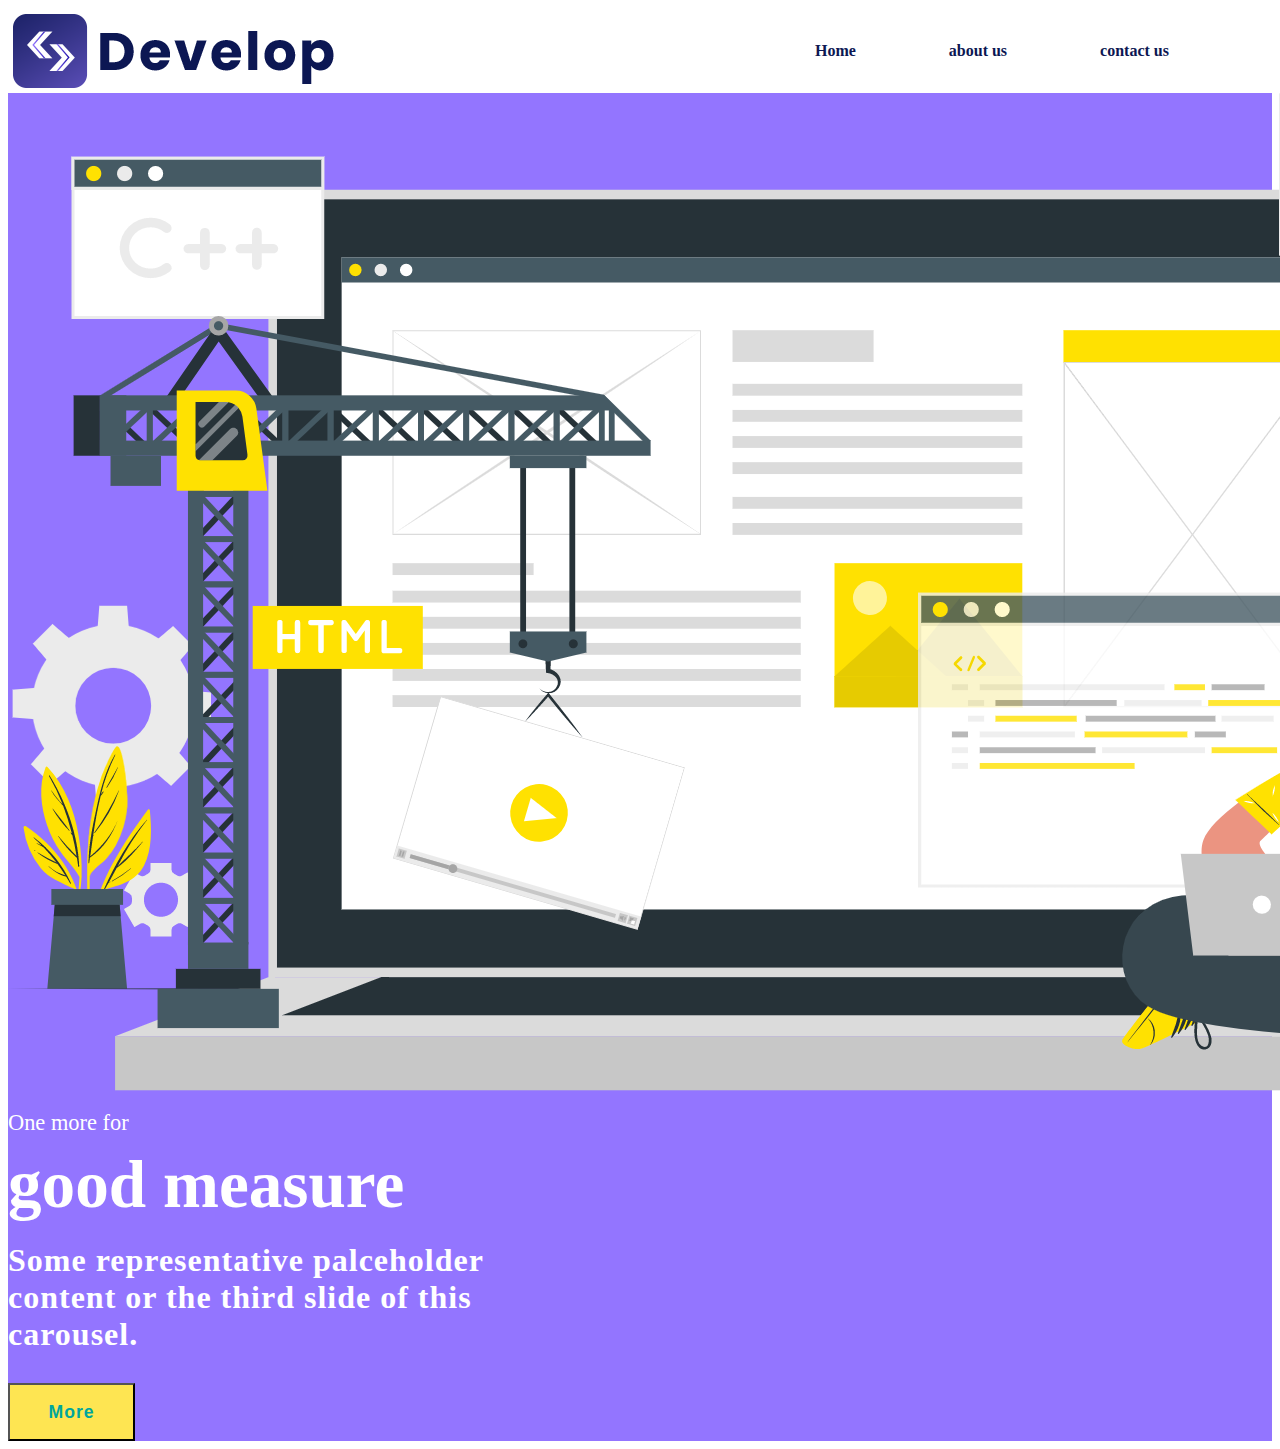
==== index-2.html @ 49b73f9f "first commit" ====
<!DOCTYPE html>
<html>
<head>
<title>Develop</title>
<meta charset="utf-8" />
<meta name="viewport" content="width=device-width, initial-scale=1, user-scalable=no" />
<link rel="stylesheet" href="style3.css" />
</head>
<nav>
    <img src="colored logo.png" alt="">
    <ul class="nav-linkss">
      <li><a href="" class="linke1">Home</a></li>
      <li><a href="" class="linke2">about us</a></li>
      <li><a href="" class="linke3">contact us</a></li>
    </ul>
  </nav>
<section class="main-1">
<div>
<img src="ph1.png" alt="" id="min-7">
<h2>One more for<br><span>good measure</span></h2>
<h3>Some representative palceholder<br>
    content or the third slide of this<br> carousel.
</h3>
<button id=min-btn>More</button>
</div>
</section>



</html>
---- style3.css ----
body{
    font-family: quicksand;
}

nav{
    display: flex;
justify-content: space-between;
align-items: center;
background-color:white;
width: 100%;
}

.nav-linkss{
    display: flex;
    list-style: none;
    gap:20px;
    padding-right: 30px;
    width: 500px;
    justify-content:space-evenly;
    }
    .nav-linkss li a{
        text-decoration: none;
        color:#0c1753;
        font-weight: bold;
    }
    section{
        padding: 100p 200px;
    }
    .main-1{
        width: 100%;
        min-height: 100vh;
        display: flex;
        align-items: center;
        background:#9375ff no-repeat;
        background-size: cover;
        background-position: center;
        background-attachment: fixed;
    }
    .main-1 h2{
        color: white;
        font-size: 1.4em;
        font-weight: 500;
    }
    .main-1 h2 span{
      display: inline-block;
      margin-top: 10px;
      color: white;
      font-size: 3em;
      font-weight: 600;  
    }
    .main-1 h3{
        color: white;
        font-size: 2em;
        font-weight: 700;
        letter-spacing: 1px;
        margin-top: 10px;
        margin-bottom: 30px;
    }
    #min-btn{
        color:#00a69c ;
        background-color:#fee552 ;
        text-decoration: none;
        font-size: 1.1em;
        font-weight: 600;
        display: inline-block;
        padding: 0.9375em 2.1875em;
        letter-spacing: 1px;

    }
   #min-7{
    display: flex;
    justify-content: space-between;
    align-items: center;
    }
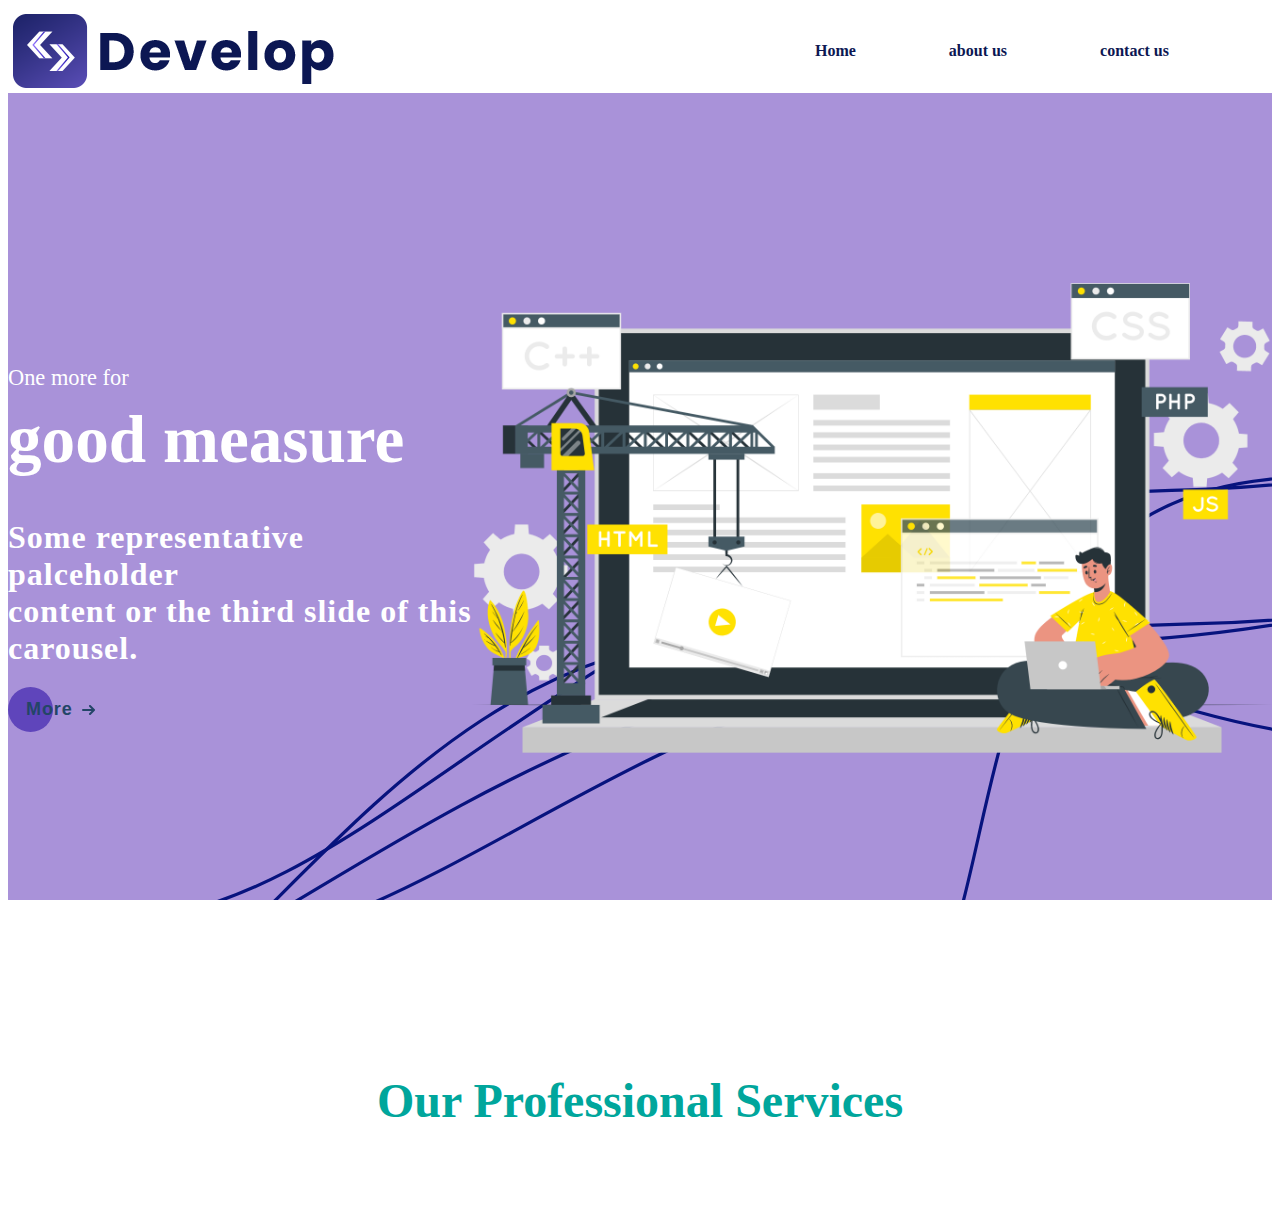
==== commit e4afe4be: "dev" ====
--- a/index-2.html
+++ b/index-2.html
@@ -16,16 +16,24 @@
   </nav>
 <section class="main-1">
 <div>
-<img src="ph1.png" alt="" id="min-7">
-<h2>One more for<br><span>good measure</span></h2>
+  <h2>One more for<br><span>good measure</span></h2>
 <h3>Some representative palceholder<br>
     content or the third slide of this<br> carousel.
 </h3>
-<button id=min-btn>More</button>
+  <button class="cta">
+    <span>More</span>
+    <svg width="15px" height="10px" viewBox="0 0 13 10">
+      <path d="M1,5 L11,5"></path>
+      <polyline points="8 1 12 5 8 9"></polyline>
+    </svg>
+  </button>
+  </div>
+  <div>
+<img src="ph1.png" alt="" id="min-7">
 </div>
+
 </section>
-
-
+<h5>Our Professional Services</h5>
 
 </html>
 
--- a/style3.css
+++ b/style3.css
@@ -31,7 +31,7 @@
         min-height: 100vh;
         display: flex;
         align-items: center;
-        background:#9375ff no-repeat;
+        background: url("data:image/svg+xml,%3csvg xmlns='http://www.w3.org/2000/svg' version='1.1' xmlns:xlink='http://www.w3.org/1999/xlink' xmlns:svgjs='http://svgjs.com/svgjs' width='1440' height='560' preserveAspectRatio='none' viewBox='0 0 1440 560'%3e%3cg mask='url(%26quot%3b%23SvgjsMask1004%26quot%3b)' fill='none'%3e%3crect width='1440' height='560' x='0' y='0' fill='rgba(169%2c 146%2c 217%2c 1)'%3e%3c/rect%3e%3cpath d='M294.33 644.06C475.94 640.46 619.37 405.63 978.79 400.28 1338.21 394.93 1485.27 206.2 1663.25 204.28' stroke='rgba(7%2c 19%2c 126%2c 1)' stroke-width='2'%3e%3c/path%3e%3cpath d='M393.71 573.3C571.04 568.2 701.9 312.08 1050.68 305.09 1399.47 298.1 1535.87 105.74 1707.66 103.49' stroke='rgba(7%2c 19%2c 126%2c 1)' stroke-width='2'%3e%3c/path%3e%3cpath d='M444.25 589.11C606.86 586.61 738.1 392.97 1062.94 388.15 1387.79 383.33 1519.41 194.47 1681.64 192.15' stroke='rgba(7%2c 19%2c 126%2c 1)' stroke-width='2'%3e%3c/path%3e%3cpath d='M337.6 664.84C469.41 654.9 559.41 395.84 792.1 394.66 1024.8 393.48 1019.36 464.66 1246.61 464.66 1473.86 464.66 1586.14 394.86 1701.11 394.66' stroke='rgba(7%2c 19%2c 126%2c 1)' stroke-width='2'%3e%3c/path%3e%3cpath d='M866.92 650.72C965.05 607.49 891.61 320.38 1111.3 298.23 1330.99 276.08 1472.96 159.6 1600.06 158.23' stroke='rgba(7%2c 19%2c 126%2c 1)' stroke-width='2'%3e%3c/path%3e%3c/g%3e%3cdefs%3e%3cmask id='SvgjsMask1004'%3e%3crect width='1440' height='560' fill='white'%3e%3c/rect%3e%3c/mask%3e%3c/defs%3e%3c/svg%3e")no-repeat;
         background-size: cover;
         background-position: center;
         background-attachment: fixed;
@@ -40,13 +40,15 @@
         color: white;
         font-size: 1.4em;
         font-weight: 500;
+        margin:10px auto 20px;
     }
     .main-1 h2 span{
       display: inline-block;
-      margin-top: 10px;
+     
       color: white;
       font-size: 3em;
-      font-weight: 600;  
+      font-weight: 600; 
+      margin:10px auto 20px; 
     }
     .main-1 h3{
         color: white;
@@ -55,20 +57,76 @@
         letter-spacing: 1px;
         margin-top: 10px;
         margin-bottom: 30px;
+        margin:10px auto 20px;
     }
-    #min-btn{
-        color:#00a69c ;
-        background-color:#fee552 ;
-        text-decoration: none;
-        font-size: 1.1em;
-        font-weight: 600;
-        display: inline-block;
-        padding: 0.9375em 2.1875em;
-        letter-spacing: 1px;
+   #min-7{
+    display: block;
+    justify-content: center;
+    align-items: right;
+    width: 800px;
+    margin:40px auto 90px;
 
     }
-   #min-7{
-    display: flex;
-    justify-content: space-between;
-    align-items: center;
-    }+    h5{
+        color:#00a69c ;  
+        text-align: center;
+        font-weight: bold;
+        font-size: 3em;
+    }
+    /* From cssbuttons.io by @alexmaracinaru */
+.cta {
+    position: relative;
+    margin: auto;
+    padding: 12px 18px;
+    transition: all 0.2s ease;
+    border: none;
+    background: none;
+   }
+   
+   .cta:before {
+    content: "";
+    position: absolute;
+    top: 0;
+    left: 0;
+    display: block;
+    border-radius: 50px;
+    background: #5f45bb;
+    width: 45px;
+    height: 45px;
+    transition: all 0.3s ease;
+   }
+   
+   .cta span {
+    position: relative;
+    font-family: "Ubuntu", sans-serif;
+    font-size: 18px;
+    font-weight: 700;
+    letter-spacing: 0.05em;
+    color: #234567;
+   }
+   
+   .cta svg {
+    position: relative;
+    top: 0;
+    margin-left: 10px;
+    fill: none;
+    stroke-linecap: round;
+    stroke-linejoin: round;
+    stroke: #234567;
+    stroke-width: 2;
+    transform: translateX(-5px);
+    transition: all 0.3s ease;
+   }
+   
+   .cta:hover:before {
+    width: 100%;
+    background: #5d42a7;
+   }
+   
+   .cta:hover svg {
+    transform: translateX(0);
+   }
+   
+   .cta:active {
+    transform: scale(0.95);
+   }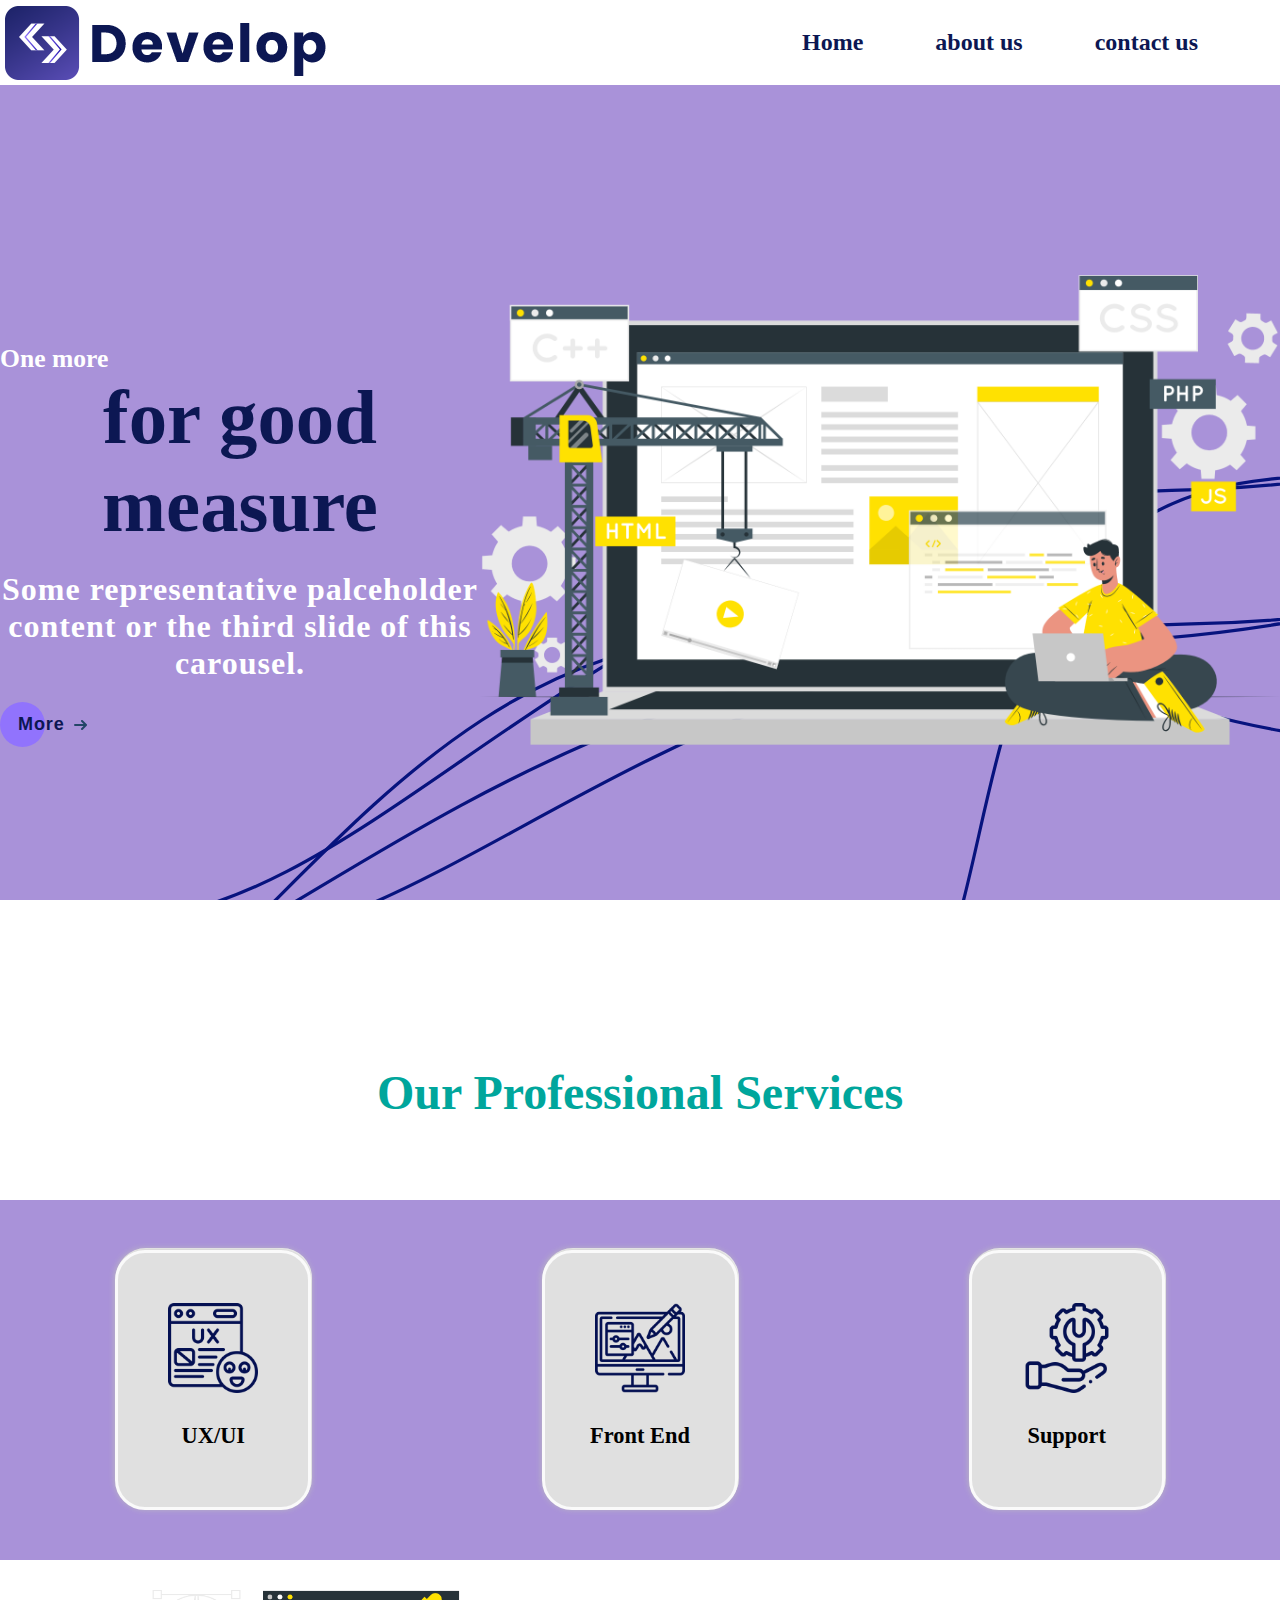
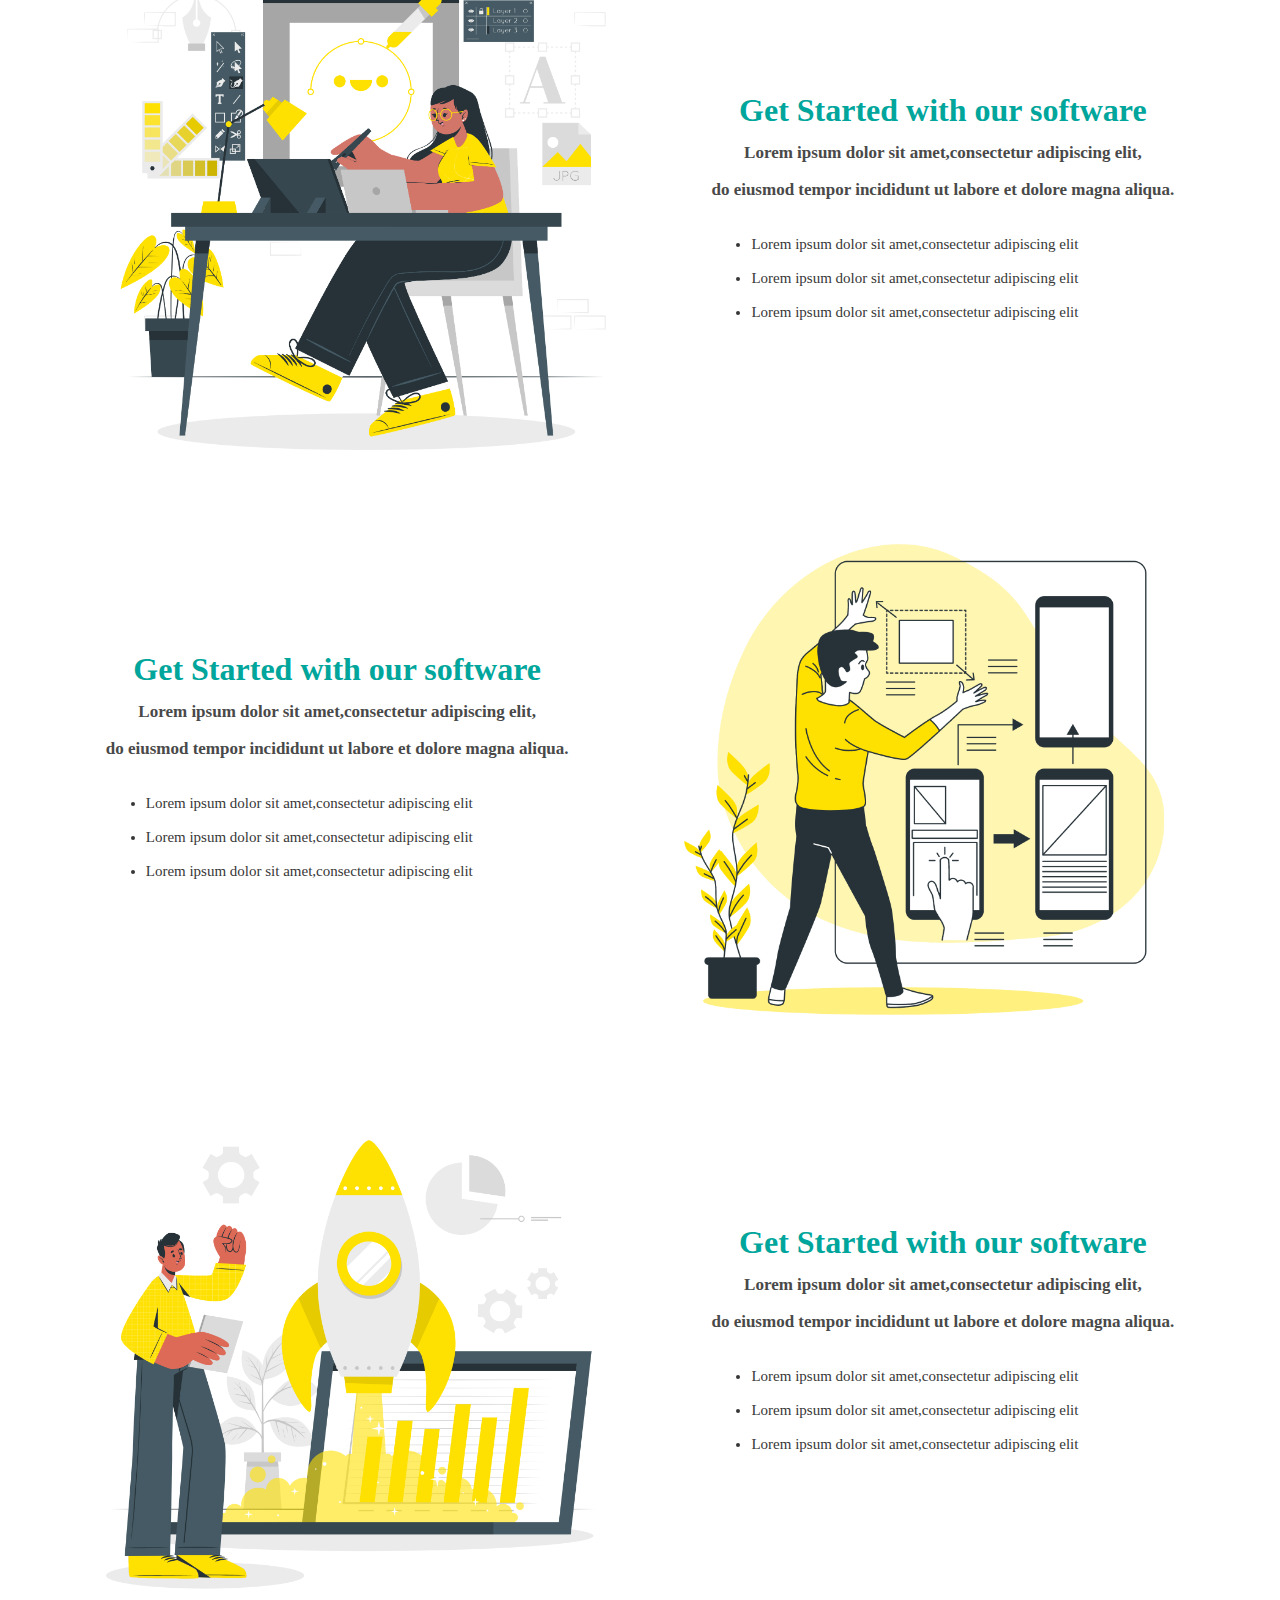
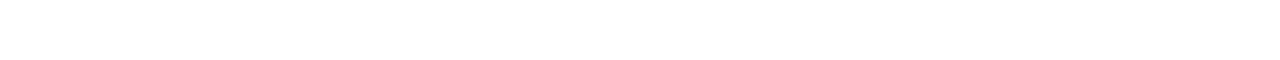
==== commit c6cc2d36: "div2" ====
--- a/index-2.html
+++ b/index-2.html
@@ -1,39 +1,106 @@
 <!DOCTYPE html>
 <html>
+
 <head>
-<title>Develop</title>
-<meta charset="utf-8" />
-<meta name="viewport" content="width=device-width, initial-scale=1, user-scalable=no" />
-<link rel="stylesheet" href="style3.css" />
+  <title>Develop</title>
+  <meta charset="utf-8" />
+  <meta name="viewport" content="width=device-width, initial-scale=1, user-scalable=no" />
+  <link rel="stylesheet" href="style3.css" />
 </head>
 <nav>
-    <img src="colored logo.png" alt="">
-    <ul class="nav-linkss">
-      <li><a href="" class="linke1">Home</a></li>
-      <li><a href="" class="linke2">about us</a></li>
-      <li><a href="" class="linke3">contact us</a></li>
-    </ul>
-  </nav>
-<section class="main-1">
-<div>
-  <h2>One more for<br><span>good measure</span></h2>
-<h3>Some representative palceholder<br>
-    content or the third slide of this<br> carousel.
-</h3>
-  <button class="cta">
-    <span>More</span>
-    <svg width="15px" height="10px" viewBox="0 0 13 10">
-      <path d="M1,5 L11,5"></path>
-      <polyline points="8 1 12 5 8 9"></polyline>
-    </svg>
-  </button>
+  <img src="colored logo.png" alt="">
+  <ul class="nav-linkss">
+    <li><a href="" class="linke1">Home</a></li>
+    <li><a href="" class="linke2">about us</a></li>
+    <li><a href="" class="linke3">contact us</a></li>
+  </ul>
+</nav>
+<header class="main-1">
+  <div class="text-header">
+    <h2>One more<br><span>for good measure</span></h2>
+    <h3>Some representative palceholder<br>
+      content or the third slide of this<br> carousel.
+    </h3>
+    <button class="cta">
+      <span>More</span>
+      <svg width="15px" height="10px" viewBox="0 0 13 10">
+        <path d="M1,5 L11,5"></path>
+        <polyline points="8 1 12 5 8 9"></polyline>
+      </svg>
+    </button>
   </div>
   <div>
-<img src="ph1.png" alt="" id="min-7">
-</div>
+    <img src="ph1.png" alt="" id="min-7">
+  </div>
+</header>
+<h5>Our Professional Services</h5>
+<section class="card-continr">
+  <div class="card">
+    <div class="card-back">
+      <img src="UX1.png" alt="" class="card-image">
+      <h4>UX/UI</h4>
+    </div>
+  </div>
+  <div class="card">
+    <div class="card-back">
+      <img src="design.png" alt="" class="card-image">
+      <h4>Front End</h4>
+    </div>
+  </div>
+  <div class="card">
+    <div class="card-back">
+      <img src="support.png" alt="" class="card-image">
+      <h4>Support</h4>
+    </div>
+  </div>
+</section>
+<main class="main-r1">
+  <div class="row">
+    <div class="col"> <img src="i4.png" alt=""></div>
+    <div class="col">
+      <h4>Get Started with our software<br><span>Lorem ipsum dolor sit amet,consectetur adipiscing elit,<br>
+        do eiusmod tempor incididunt ut labore et dolore magna aliqua.</span></h4><br>
+      <ul>
+        <li>Lorem ipsum dolor sit amet,consectetur adipiscing elit</li><br>
+        <li>Lorem ipsum dolor sit amet,consectetur adipiscing elit</li><br>
+        <li>Lorem ipsum dolor sit amet,consectetur adipiscing elit</li><br>
+      </ul>
+    </div>
+  </div>
+  <div class="row"></div>
+  <div class="row"></div>
+</main>
+<main class="main-r2">
+  <div class="row">
+    <div class="col">
+      <h4>Get Started with our software<br><span>Lorem ipsum dolor sit amet,consectetur adipiscing elit,<br>
+        do eiusmod tempor incididunt ut labore et dolore magna aliqua.</span></h4><br>
+      <ul>
+        <li>Lorem ipsum dolor sit amet,consectetur adipiscing elit</li><br>
+        <li>Lorem ipsum dolor sit amet,consectetur adipiscing elit</li><br>
+        <li>Lorem ipsum dolor sit amet,consectetur adipiscing elit</li><br>
+      </ul>
+    </div>
+    <div class="col"><img src="2i.png" alt=""></div>
+  </div>
+  <div class="row"></div>
+  <div class="row"></div>
+</main>
+<main class="main-r3">
+  <div class="row">
+    <div class="col"><img src="3i.png" alt=""></div>
+    <div class="col">
+      <h4>Get Started with our software<br><span>Lorem ipsum dolor sit amet,consectetur adipiscing elit,<br>
+        do eiusmod tempor incididunt ut labore et dolore magna aliqua.</span></h4><br>
+      <ul>
+        <li>Lorem ipsum dolor sit amet,consectetur adipiscing elit</li><br>
+        <li>Lorem ipsum dolor sit amet,consectetur adipiscing elit</li><br>
+        <li>Lorem ipsum dolor sit amet,consectetur adipiscing elit</li><br>
+      </ul>
+    </div>
+  </div>
+  <div class="row"></div>
+  <div class="row"></div>
+</main>
 
-</section>
-<h5>Our Professional Services</h5>
-
-</html>
-
+</html>--- a/style3.css
+++ b/style3.css
@@ -1,5 +1,6 @@
 body{
     font-family: quicksand;
+    margin: 0px;
 }
 
 nav{
@@ -22,33 +23,42 @@
         text-decoration: none;
         color:#0c1753;
         font-weight: bold;
+        font-size: 1.5em;
     }
     section{
         padding: 100p 200px;
     }
-    .main-1{
+    header{
         width: 100%;
         min-height: 100vh;
         display: flex;
         align-items: center;
+        justify-content: space-between;
         background: url("data:image/svg+xml,%3csvg xmlns='http://www.w3.org/2000/svg' version='1.1' xmlns:xlink='http://www.w3.org/1999/xlink' xmlns:svgjs='http://svgjs.com/svgjs' width='1440' height='560' preserveAspectRatio='none' viewBox='0 0 1440 560'%3e%3cg mask='url(%26quot%3b%23SvgjsMask1004%26quot%3b)' fill='none'%3e%3crect width='1440' height='560' x='0' y='0' fill='rgba(169%2c 146%2c 217%2c 1)'%3e%3c/rect%3e%3cpath d='M294.33 644.06C475.94 640.46 619.37 405.63 978.79 400.28 1338.21 394.93 1485.27 206.2 1663.25 204.28' stroke='rgba(7%2c 19%2c 126%2c 1)' stroke-width='2'%3e%3c/path%3e%3cpath d='M393.71 573.3C571.04 568.2 701.9 312.08 1050.68 305.09 1399.47 298.1 1535.87 105.74 1707.66 103.49' stroke='rgba(7%2c 19%2c 126%2c 1)' stroke-width='2'%3e%3c/path%3e%3cpath d='M444.25 589.11C606.86 586.61 738.1 392.97 1062.94 388.15 1387.79 383.33 1519.41 194.47 1681.64 192.15' stroke='rgba(7%2c 19%2c 126%2c 1)' stroke-width='2'%3e%3c/path%3e%3cpath d='M337.6 664.84C469.41 654.9 559.41 395.84 792.1 394.66 1024.8 393.48 1019.36 464.66 1246.61 464.66 1473.86 464.66 1586.14 394.86 1701.11 394.66' stroke='rgba(7%2c 19%2c 126%2c 1)' stroke-width='2'%3e%3c/path%3e%3cpath d='M866.92 650.72C965.05 607.49 891.61 320.38 1111.3 298.23 1330.99 276.08 1472.96 159.6 1600.06 158.23' stroke='rgba(7%2c 19%2c 126%2c 1)' stroke-width='2'%3e%3c/path%3e%3c/g%3e%3cdefs%3e%3cmask id='SvgjsMask1004'%3e%3crect width='1440' height='560' fill='white'%3e%3c/rect%3e%3c/mask%3e%3c/defs%3e%3c/svg%3e")no-repeat;
         background-size: cover;
         background-position: center;
         background-attachment: fixed;
     }
+    .text-header{
+        justify-content: center;
+        margin: auto;
+        
+    }
+
     .main-1 h2{
         color: white;
-        font-size: 1.4em;
-        font-weight: 500;
-        margin:10px auto 20px;
+        font-size: 1.6em;
+        font-weight: 600;
+     
+       
     }
     .main-1 h2 span{
       display: inline-block;
-     
-      color: white;
+      color: #0c1753;
       font-size: 3em;
-      font-weight: 600; 
-      margin:10px auto 20px; 
+      font-weight: 700; 
+       
+      text-align: center;
     }
     .main-1 h3{
         color: white;
@@ -58,6 +68,7 @@
         margin-top: 10px;
         margin-bottom: 30px;
         margin:10px auto 20px;
+        text-align: center;
     }
    #min-7{
     display: block;
@@ -73,7 +84,8 @@
         font-weight: bold;
         font-size: 3em;
     }
-    /* From cssbuttons.io by @alexmaracinaru */
+   
+
 .cta {
     position: relative;
     margin: auto;
@@ -90,7 +102,7 @@
     left: 0;
     display: block;
     border-radius: 50px;
-    background: #5f45bb;
+    background: #9173fd;
     width: 45px;
     height: 45px;
     transition: all 0.3s ease;
@@ -102,7 +114,7 @@
     font-size: 18px;
     font-weight: 700;
     letter-spacing: 0.05em;
-    color: #234567;
+    color: #0c1753;
    }
    
    .cta svg {
@@ -120,7 +132,7 @@
    
    .cta:hover:before {
     width: 100%;
-    background: #5d42a7;
+    background: #b1dae7;
    }
    
    .cta:hover svg {
@@ -129,4 +141,81 @@
    
    .cta:active {
     transform: scale(0.95);
-   }+   }
+.card {
+    width: 190px;
+    height: 254px;
+    background: rgb(255, 255, 255);
+    border-radius: 0.4em;
+    box-shadow: 0px -1px 6px #bebebe, 1px -2px 0px #ffffff;
+    transition: border 0.5s cubic-bezier(0.175, 0.885, 0.32, 1.275);
+    border: rgb(250, 250, 250) 0.2em solid;
+   }
+   
+   .card:hover {
+    border: #006fff 0.2em solid;
+   }
+.card {
+    width: 190px;
+    height: 254px;
+    border-radius: 30px;
+    background: #e0e0e0;
+    box-shadow: 0px -1px 6px #bebebe, 1px -2px 0px #ffffff,;
+    margin: auto;      
+   }
+   .card-continr{
+    display: flex;
+    width: 100%;
+    min-height: 40vh;
+    align-items: center;
+   background: rgba(169, 146, 217, 1) no-repeat;
+    background-size: cover;
+    background-position: center;
+    background-attachment: fixed;
+}
+.card-image{
+    justify-content: center;
+    align-items: right;
+    width: 90px;
+ 
+}
+.card-back{
+    display: flex;
+    margin-top: 50px;
+    font-size: 1.4em;
+    align-items: center;
+    justify-content: center;
+    flex-direction: column;
+}
+.row{
+    display: flex;
+    justify-content: space-evenly;
+    align-items: center;
+    margin-top: 30px;
+}
+.row img{
+width: 500px;
+}
+.col h4{
+    color:#00a69c ;  
+    text-align: center;
+    font-weight: bold;
+    font-size: 2em;
+    margin: auto;  
+    justify-content: space-evenly;
+
+}
+
+.col h4 span{
+    color: rgb(73, 73, 73) ;  
+    margin: auto ;
+    font-size:17px;
+    text-align: center;  
+    justify-content: space-evenly;
+}
+.col ul{
+    color: rgb(56, 55, 55);
+    font-size:15px;
+ 
+}
+
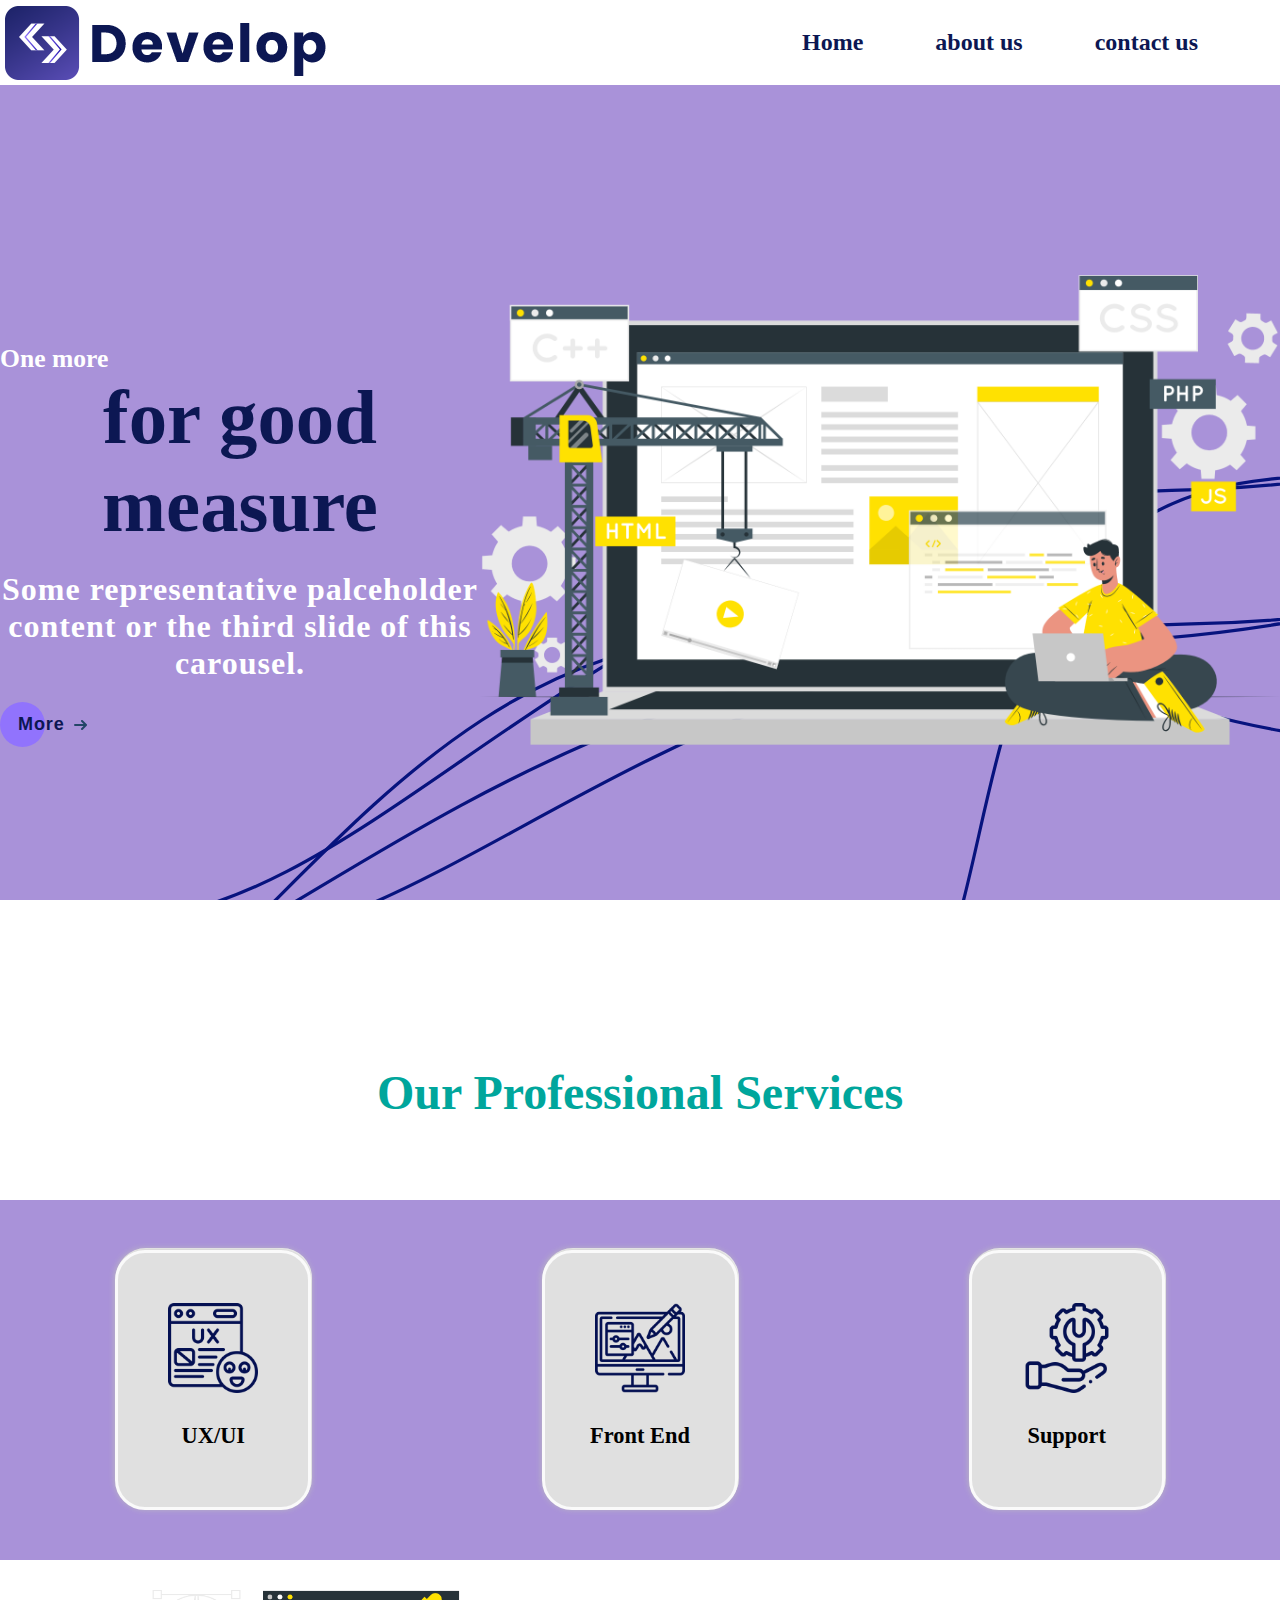
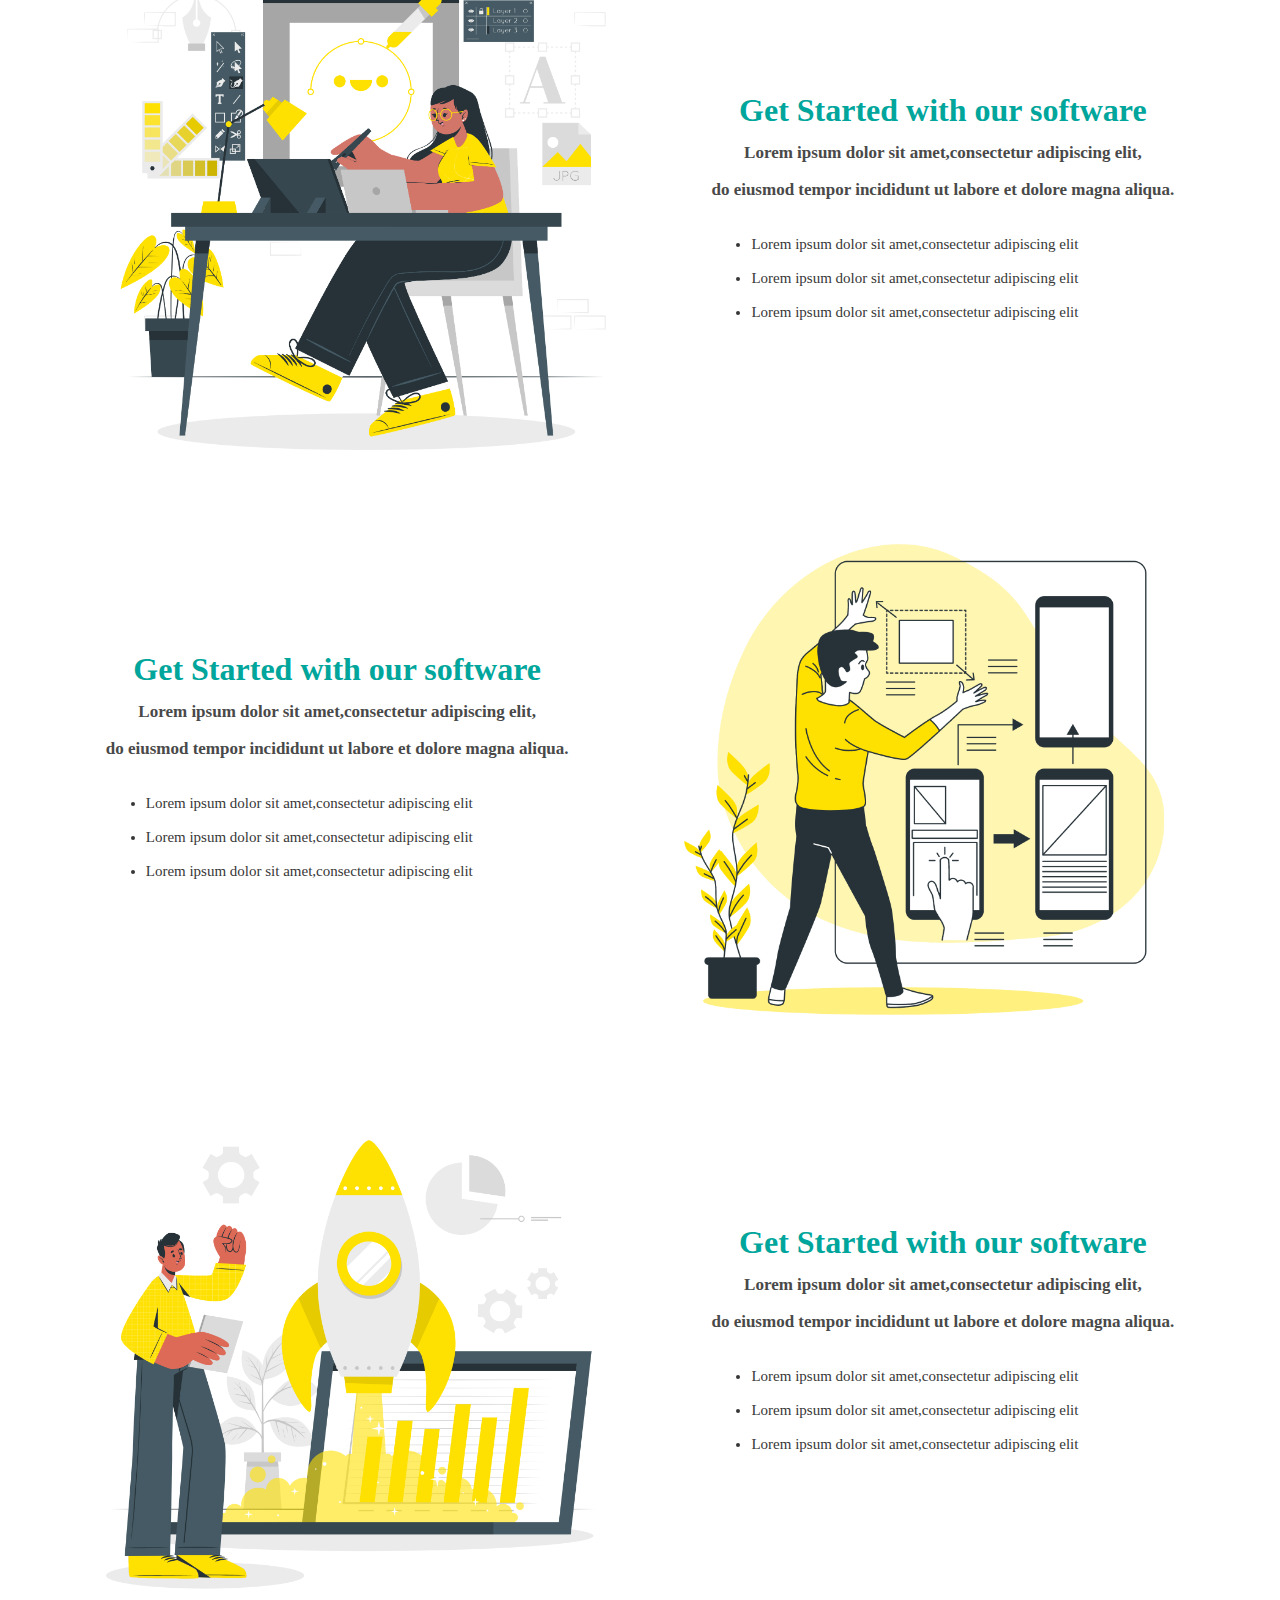
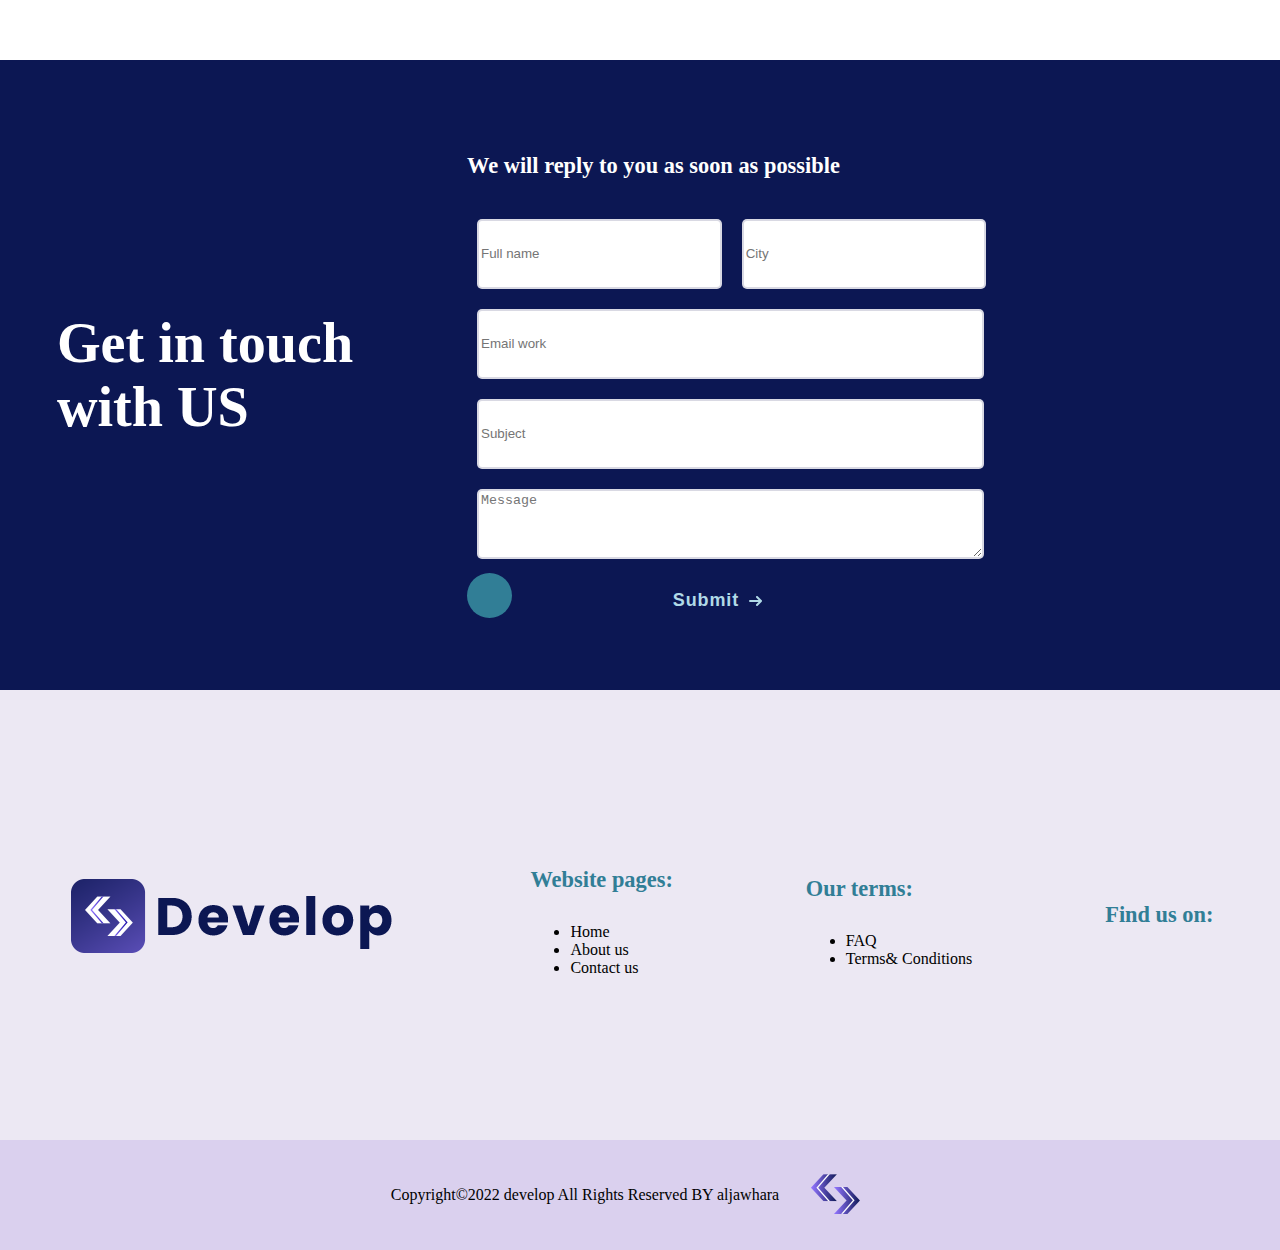
==== commit 56bd9def: "div5" ====
--- a/index-2.html
+++ b/index-2.html
@@ -7,6 +7,7 @@
   <meta name="viewport" content="width=device-width, initial-scale=1, user-scalable=no" />
   <link rel="stylesheet" href="style3.css" />
 </head>
+<body></body>
 <nav>
   <img src="colored logo.png" alt="">
   <ul class="nav-linkss">
@@ -59,7 +60,7 @@
     <div class="col"> <img src="i4.png" alt=""></div>
     <div class="col">
       <h4>Get Started with our software<br><span>Lorem ipsum dolor sit amet,consectetur adipiscing elit,<br>
-        do eiusmod tempor incididunt ut labore et dolore magna aliqua.</span></h4><br>
+          do eiusmod tempor incididunt ut labore et dolore magna aliqua.</span></h4><br>
       <ul>
         <li>Lorem ipsum dolor sit amet,consectetur adipiscing elit</li><br>
         <li>Lorem ipsum dolor sit amet,consectetur adipiscing elit</li><br>
@@ -74,7 +75,7 @@
   <div class="row">
     <div class="col">
       <h4>Get Started with our software<br><span>Lorem ipsum dolor sit amet,consectetur adipiscing elit,<br>
-        do eiusmod tempor incididunt ut labore et dolore magna aliqua.</span></h4><br>
+          do eiusmod tempor incididunt ut labore et dolore magna aliqua.</span></h4><br>
       <ul>
         <li>Lorem ipsum dolor sit amet,consectetur adipiscing elit</li><br>
         <li>Lorem ipsum dolor sit amet,consectetur adipiscing elit</li><br>
@@ -91,7 +92,7 @@
     <div class="col"><img src="3i.png" alt=""></div>
     <div class="col">
       <h4>Get Started with our software<br><span>Lorem ipsum dolor sit amet,consectetur adipiscing elit,<br>
-        do eiusmod tempor incididunt ut labore et dolore magna aliqua.</span></h4><br>
+          do eiusmod tempor incididunt ut labore et dolore magna aliqua.</span></h4><br>
       <ul>
         <li>Lorem ipsum dolor sit amet,consectetur adipiscing elit</li><br>
         <li>Lorem ipsum dolor sit amet,consectetur adipiscing elit</li><br>
@@ -102,5 +103,59 @@
   <div class="row"></div>
   <div class="row"></div>
 </main>
-
+<section class="form-continr">
+  <div class="text-form1">
+    <h3> Get in touch <br>
+      with US</h3>
+  </div>
+  <form>
+    <div class="text-form">
+      <h4>We will reply to you as soon as possible</h4>
+    </div>
+    <div class="text-2">
+      <input type="text" name="name" placeholder="Full name">
+      <input type="text" name="city" placeholder="City">
+    </div>
+      <input type="email" name="email" placeholder="Email work">
+      <input type="text" name="subject" placeholder="Subject">
+      <textarea name="message" placeholder="Message"></textarea>
+      <button class="cta-b">
+        <span>Submit</span>
+        <svg width="15px" height="10px" viewBox="0 0 13 10">
+          <path d="M1,5 L11,5"></path>
+          <polyline points="8 1 12 5 8 9"></polyline>
+        </svg>
+      </button>
+  </form>
+</section>
+  <footer class="footer-continr"> 
+    <img src="colored logo.png" alt="">
+    <div class="link-web">
+      <h4>Website pages:</h4>
+      <ul>
+        <li>Home</li>
+        <li>About us</li>
+        <li>Contact us</li>
+      </ul>
+    </div>
+    <div class="link-web">
+    <h4>Our terms:</h4>
+    <ul>
+      <li>FAQ</li>
+      <li>Terms& Conditions</li>
+    </ul>
+  </div>
+    <div class="link-web">
+      <h4>Find us on:</h4>
+       <div class="social-ico">
+      <a href="#"><i class="fab fa-facebook-f"></i></a>
+      <a href="#"><i class="fab fa-instagram"></i></a>
+      <a href="#"><i class="fab fa-twitter"></i></a>
+    </div>
+    </div>
+  </footer>
+  <footer class="footer-copy">Copyright&copy;2022 develop All Rights Reserved BY aljawhara
+    <img src="logo99.png" alt="">
+  </footer>
+</body>
 </html>--- a/style3.css
+++ b/style3.css
@@ -2,7 +2,10 @@
     font-family: quicksand;
     margin: 0px;
 }
-
+@media only screen and (max-width:600px){  
+#aboutus{     flex-direction: column-reverse;   }  
+ footer{     flex-direction: column;   }
+}
 nav{
     display: flex;
 justify-content: space-between;
@@ -218,4 +221,119 @@
     font-size:15px;
  
 }
-
+.form-continr{
+    display: flex;
+    width: 100%;
+    min-height: 70vh;
+    justify-content: space-around;
+    align-items: center;
+background:#0c1753 no-repeat;
+    background-size: cover;
+    background-position: center;
+    background-attachment: fixed;
+}
+.text-form1{
+    color: white;
+    font-size: 3em;
+}
+.text-form{
+    color: white;
+    font-size: 1.4em;
+    align-items: flex-start;
+}
+  
+   input,text,textarea{
+    width: 67%;
+    height: 70px;
+    margin: 10px;
+    border: 2px solid rgba(159, 160, 184, 0.4);
+    box-sizing: border-box;
+    border-radius: 5px;
+   }
+
+   .text-2{
+       display: flex;
+       justify-content: space-between;
+       width: max-content;
+       width: 70%;
+   }
+   .footer-continr{
+    display: flex;
+    background: rgb(236, 232, 243);
+    width: 100%;
+    min-height: 50vh;
+    justify-content: space-around;
+    align-items:center;
+   }
+   .link-web h4{
+color: #317e96;
+font-size: 1.4em;
+   }
+   .social-ico a{
+    color: rgb(9, 80, 146);
+    font-size: 1.7em;
+}
+   .footer-copy{
+       display: flex;
+       justify-content: center;
+       align-items: center;
+      background:rgb(218, 208, 238); 
+   }
+.cta-b {
+    position: relative;
+    margin: auto;
+    padding: 12px 18px;
+    transition: all 0.2s ease;
+    border: none;
+    background: none;
+    width: 67%;
+    height: 55px;
+   
+   }
+   .cta-b:before {
+    content: "";
+    position: absolute;
+    top: 0;
+    left: 0;
+    display: block;
+    border-radius: 50px;
+    background: #317e96;
+    width: 45px;
+    height: 45px;
+    transition: all 0.3s ease;
+   }
+   
+   .cta-b span {
+    position: relative;
+    font-family: "Ubuntu", sans-serif;
+    font-size: 18px;
+    font-weight: 700;
+    letter-spacing: 0.05em;
+    color: #b1dae7;
+   }
+   
+   .cta-b svg {
+    position: relative;
+    top: 0;
+    margin-left: 10px;
+    fill: none;
+    stroke-linecap: round;
+    stroke-linejoin: round;
+    stroke: #b1dae7;
+    stroke-width: 2;
+    transform: translateX(-5px);
+    transition: all 0.3s ease;
+   }
+   
+   .cta-b:hover:before {
+    width: 100%;
+    background: #317e96;
+   }
+   
+   .cta-b:hover svg {
+    transform: translateX(0);
+   }
+   
+   .cta-b:active {
+    transform: scale(0.95);
+   }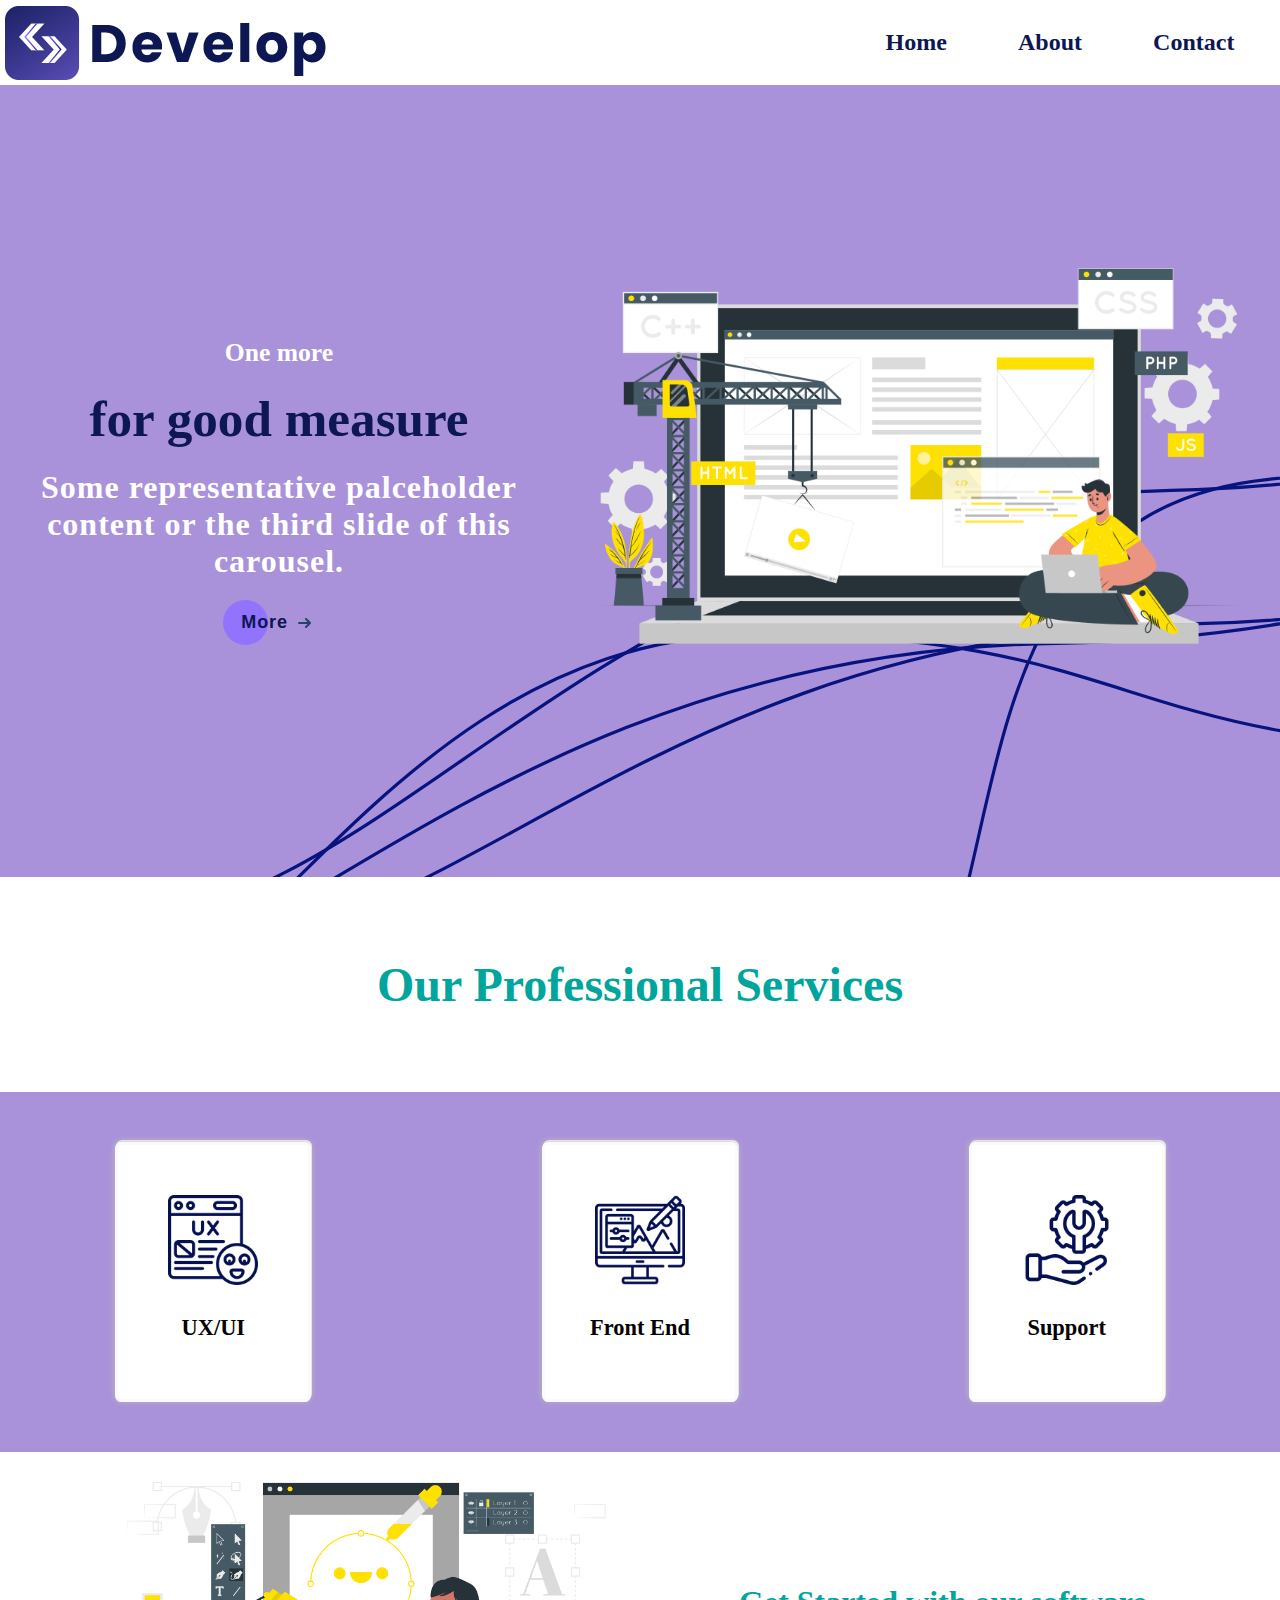
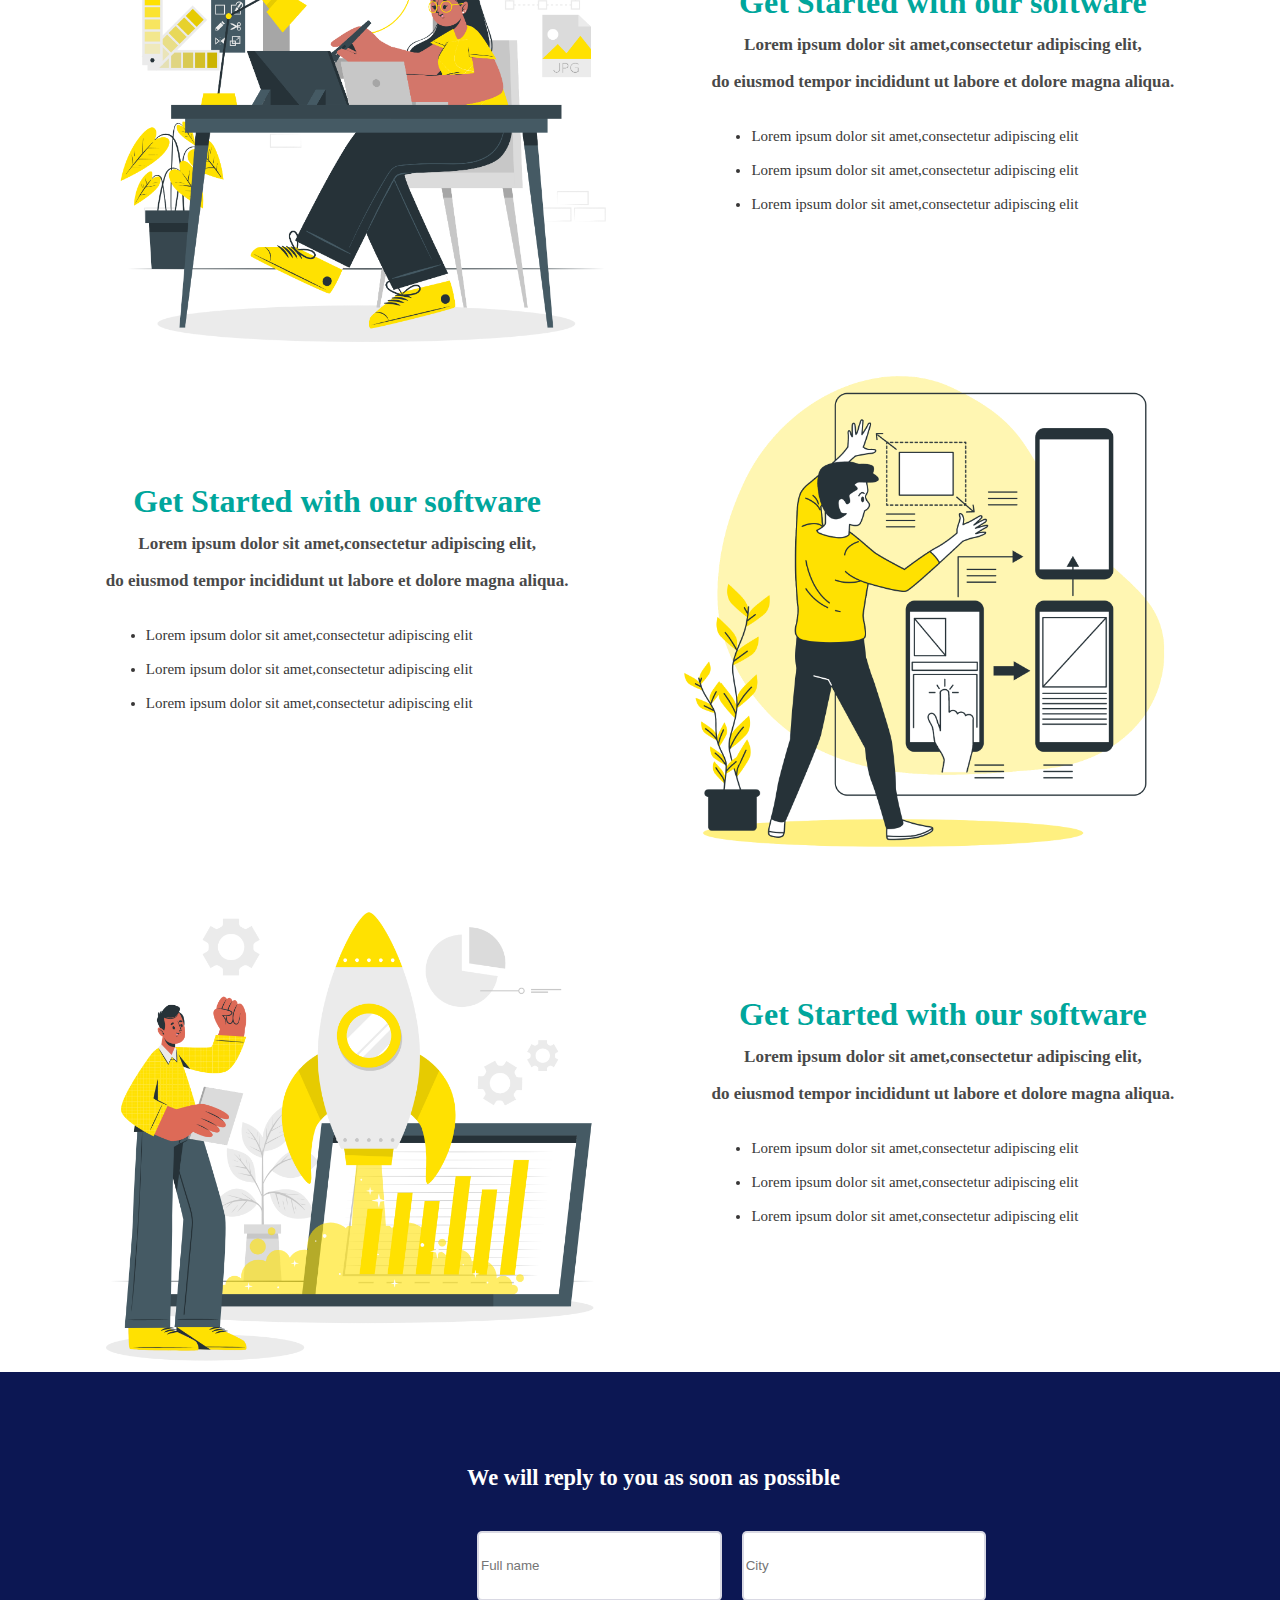
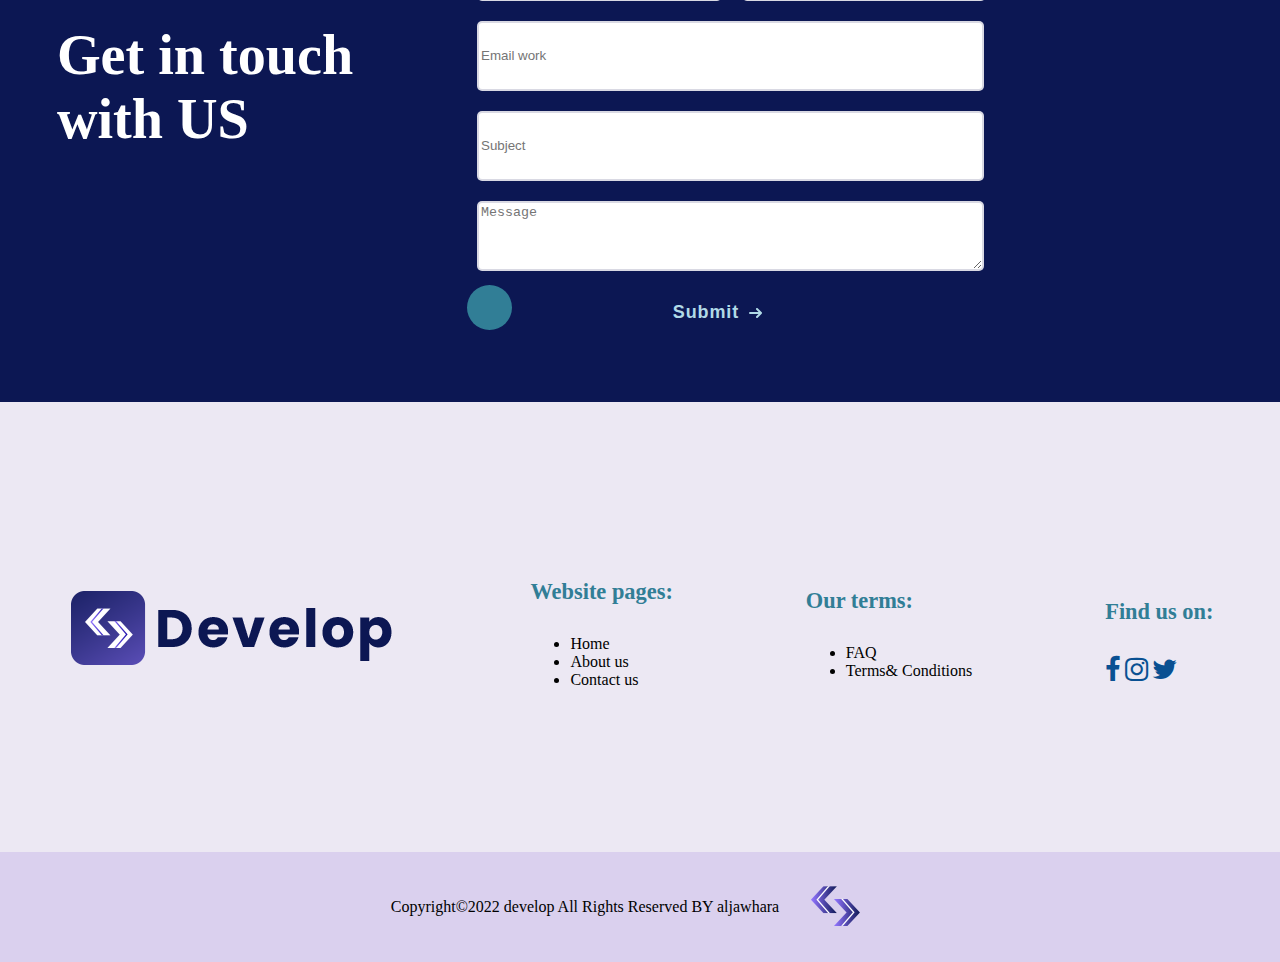
==== commit f494a096: "develob1" ====
--- a/index-2.html
+++ b/index-2.html
@@ -6,19 +6,21 @@
   <meta charset="utf-8" />
   <meta name="viewport" content="width=device-width, initial-scale=1, user-scalable=no" />
   <link rel="stylesheet" href="style3.css" />
+  <link rel="stylesheet" href="https://cdnjs.cloudflare.com/ajax/libs/font-awesome/4.7.0/css/font-awesome.min.css">
 </head>
 <body></body>
 <nav>
-  <img src="colored logo.png" alt="">
+  <img src="colored logo.png" alt="" >
   <ul class="nav-linkss">
     <li><a href="" class="linke1">Home</a></li>
-    <li><a href="" class="linke2">about us</a></li>
-    <li><a href="" class="linke3">contact us</a></li>
+    <li><a href="" class="linke2">About</a></li>
+    <li><a href="Contact.html" class="linke3">Contact</a></li>
   </ul>
 </nav>
 <header class="main-1">
   <div class="text-header">
-    <h2>One more<br><span>for good measure</span></h2>
+    <h2>One more</h2>
+    <h2><span>for good measure</span></h2>
     <h3>Some representative palceholder<br>
       content or the third slide of this<br> carousel.
     </h3>
@@ -30,9 +32,8 @@
       </svg>
     </button>
   </div>
-  <div>
-    <img src="ph1.png" alt="" id="min-7">
-  </div>
+    <img src="ph1.png" alt="" class="min-7">
+ 
 </header>
 <h5>Our Professional Services</h5>
 <section class="card-continr">
@@ -68,10 +69,7 @@
       </ul>
     </div>
   </div>
-  <div class="row"></div>
-  <div class="row"></div>
-</main>
-<main class="main-r2">
+
   <div class="row">
     <div class="col">
       <h4>Get Started with our software<br><span>Lorem ipsum dolor sit amet,consectetur adipiscing elit,<br>
@@ -84,10 +82,6 @@
     </div>
     <div class="col"><img src="2i.png" alt=""></div>
   </div>
-  <div class="row"></div>
-  <div class="row"></div>
-</main>
-<main class="main-r3">
   <div class="row">
     <div class="col"><img src="3i.png" alt=""></div>
     <div class="col">
@@ -100,15 +94,13 @@
       </ul>
     </div>
   </div>
-  <div class="row"></div>
-  <div class="row"></div>
 </main>
 <section class="form-continr">
   <div class="text-form1">
     <h3> Get in touch <br>
       with US</h3>
   </div>
-  <form>
+  <form action="Contact.html">
     <div class="text-form">
       <h4>We will reply to you as soon as possible</h4>
     </div>
@@ -119,7 +111,7 @@
       <input type="email" name="email" placeholder="Email work">
       <input type="text" name="subject" placeholder="Subject">
       <textarea name="message" placeholder="Message"></textarea>
-      <button class="cta-b">
+      <button class="cta-b" >
         <span>Submit</span>
         <svg width="15px" height="10px" viewBox="0 0 13 10">
           <path d="M1,5 L11,5"></path>
@@ -148,9 +140,9 @@
     <div class="link-web">
       <h4>Find us on:</h4>
        <div class="social-ico">
-      <a href="#"><i class="fab fa-facebook-f"></i></a>
-      <a href="#"><i class="fab fa-instagram"></i></a>
-      <a href="#"><i class="fab fa-twitter"></i></a>
+      <a href="#"><i class="fa fa-facebook-f"></i></a>
+      <a href="#"><i class="fa fa-instagram"></i></a>
+      <a href="#"><i class="fa fa-twitter"></i></a>
     </div>
     </div>
   </footer>
--- a/style3.css
+++ b/style3.css
@@ -1,339 +1,350 @@
-body{
-    font-family: quicksand;
-    margin: 0px;
-}
-@media only screen and (max-width:600px){  
-#aboutus{     flex-direction: column-reverse;   }  
- footer{     flex-direction: column;   }
-}
-nav{
-    display: flex;
-justify-content: space-between;
-align-items: center;
-background-color:white;
-width: 100%;
-}
-
+body {
+  font-family: quicksand;
+  margin: 0px;
+}
+
+nav {
+  display: flex;
+  justify-content: space-between;
+  align-items: center;
+  background-color: white;
+  width: 100%;
+}
+
+.nav-linkss {
+  display: flex;
+  list-style: none;
+  gap: 20px;
+  padding-right: 20px;
+  width: 400px;
+  justify-content: space-around;
+}
+.nav-linkss li a {
+  text-decoration: none;
+  color: #0c1753;
+  font-weight: bold;
+  font-size: 1.5em;
+}
+section {
+  padding: 100p 200px;
+}
+header {
+  display: flex;
+  width: 100%;
+  min-height: 88vh;
+  align-items: center;
+  justify-content: space-evenly;
+  background: url("data:image/svg+xml,%3csvg xmlns='http://www.w3.org/2000/svg' version='1.1' xmlns:xlink='http://www.w3.org/1999/xlink' xmlns:svgjs='http://svgjs.com/svgjs' width='1440' height='560' preserveAspectRatio='none' viewBox='0 0 1440 560'%3e%3cg mask='url(%26quot%3b%23SvgjsMask1004%26quot%3b)' fill='none'%3e%3crect width='1440' height='560' x='0' y='0' fill='rgba(169%2c 146%2c 217%2c 1)'%3e%3c/rect%3e%3cpath d='M294.33 644.06C475.94 640.46 619.37 405.63 978.79 400.28 1338.21 394.93 1485.27 206.2 1663.25 204.28' stroke='rgba(7%2c 19%2c 126%2c 1)' stroke-width='2'%3e%3c/path%3e%3cpath d='M393.71 573.3C571.04 568.2 701.9 312.08 1050.68 305.09 1399.47 298.1 1535.87 105.74 1707.66 103.49' stroke='rgba(7%2c 19%2c 126%2c 1)' stroke-width='2'%3e%3c/path%3e%3cpath d='M444.25 589.11C606.86 586.61 738.1 392.97 1062.94 388.15 1387.79 383.33 1519.41 194.47 1681.64 192.15' stroke='rgba(7%2c 19%2c 126%2c 1)' stroke-width='2'%3e%3c/path%3e%3cpath d='M337.6 664.84C469.41 654.9 559.41 395.84 792.1 394.66 1024.8 393.48 1019.36 464.66 1246.61 464.66 1473.86 464.66 1586.14 394.86 1701.11 394.66' stroke='rgba(7%2c 19%2c 126%2c 1)' stroke-width='2'%3e%3c/path%3e%3cpath d='M866.92 650.72C965.05 607.49 891.61 320.38 1111.3 298.23 1330.99 276.08 1472.96 159.6 1600.06 158.23' stroke='rgba(7%2c 19%2c 126%2c 1)' stroke-width='2'%3e%3c/path%3e%3c/g%3e%3cdefs%3e%3cmask id='SvgjsMask1004'%3e%3crect width='1440' height='560' fill='white'%3e%3c/rect%3e%3c/mask%3e%3c/defs%3e%3c/svg%3e")
+    no-repeat;
+  background-size: cover;
+  background-position: center;
+  background-attachment: fixed;
+}
+.text-header {
+  justify-content: center;
+  margin: auto;
+  text-align: center;
+}
+
+.main-1 h2 {
+  color: white;
+  font-size: 1.6em;
+  font-weight: 600;
+}
+.main-1 h2 span {
+  color: #0c1753;
+  font-size: 2em;
+  font-weight: 700;
+}
+.main-1 h3 {
+  color: white;
+  font-size: 2em;
+  font-weight: 700;
+  letter-spacing: 1px;
+  margin-top: 10px;
+  margin-bottom: 30px;
+  margin: 10px auto 20px;
+}
+.min-7 {
+  display: block;
+  justify-content: center;
+  align-items: right;
+  width: 50%;
+  margin: 40px auto 90px;
+}
+h5 {
+  color: #00a69c;
+  text-align: center;
+  font-weight: bold;
+  font-size: 3em;
+}
+
+.cta {
+  position: relative;
+  margin: auto;
+  padding: 12px 18px;
+  transition: all 0.2s ease;
+  border: none;
+  background: none;
+}
+
+.cta:before {
+  content: "";
+  position: absolute;
+  top: 0;
+  left: 0;
+  display: block;
+  border-radius: 50px;
+  background: #9173fd;
+  width: 45px;
+  height: 45px;
+  transition: all 0.3s ease;
+}
+
+.cta span {
+  position: relative;
+  font-family: "Ubuntu", sans-serif;
+  font-size: 18px;
+  font-weight: 700;
+  letter-spacing: 0.05em;
+  color: #0c1753;
+}
+
+.cta svg {
+  position: relative;
+  top: 0;
+  margin-left: 10px;
+  fill: none;
+  stroke-linecap: round;
+  stroke-linejoin: round;
+  stroke: #234567;
+  stroke-width: 2;
+  transform: translateX(-5px);
+  transition: all 0.3s ease;
+}
+
+.cta:hover:before {
+  width: 100%;
+  background: #b1dae7;
+}
+
+.cta:hover svg {
+  transform: translateX(0);
+}
+
+.cta:active {
+  transform: scale(0.95);
+}
+.card {
+  width: 190px;
+  height: 254px;
+  background: rgb(255, 255, 255);
+  border-radius: 0.4em;
+  box-shadow: 0px -1px 6px #bebebe, 1px -2px 0px #ffffff;
+  transition: border 0.5s cubic-bezier(0.175, 0.885, 0.32, 1.275);
+  border: rgb(250, 250, 250) 0.2em solid;
+  margin: auto;
+  margin-top: 15px;
+  margin-bottom: 15px;
+}
+
+.card:hover {
+  border: #006fff 0.2em solid;
+}
+
+.card-continr {
+  display: flex;
+  width: 100%;
+  min-height: 40vh;
+  align-items: center;
+  background: rgba(169, 146, 217, 1) no-repeat;
+  background-size: cover;
+  background-position: center;
+  background-attachment: fixed;
+}
+.card-image {
+  justify-content: center;
+  align-items: right;
+  width: 90px;
+}
+.card-back {
+  display: flex;
+  margin-top: 50px;
+  font-size: 1.4em;
+  align-items: center;
+  justify-content: center;
+  flex-direction: column;
+}
+.row {
+  display: flex;
+  justify-content: space-evenly;
+  align-items: center;
+  margin-top: 30px;
+}
+.row img {
+  width: 500px;
+}
+.col h4 {
+  color: #00a69c;
+  text-align: center;
+  font-weight: bold;
+  font-size: 2em;
+  margin: auto;
+  justify-content: space-evenly;
+}
+
+.col h4 span {
+  color: rgb(73, 73, 73);
+  margin: auto;
+  font-size: 17px;
+  text-align: center;
+  justify-content: space-evenly;
+}
+.col ul {
+  color: rgb(56, 55, 55);
+  font-size: 15px;
+}
+.form-continr {
+  display: flex;
+  width: 100%;
+  min-height: 70vh;
+  justify-content: space-around;
+  align-items: center;
+  background: #0c1753 no-repeat;
+  background-size: cover;
+  background-position: center;
+  background-attachment: fixed;
+}
+.text-form1 {
+  color: white;
+  font-size: 3em;
+}
+.text-form {
+  color: white;
+  font-size: 1.4em;
+  align-items: flex-start;
+}
+
+input,
+text,
+textarea {
+  width: 67%;
+  height: 70px;
+  margin: 10px;
+  border: 2px solid rgba(159, 160, 184, 0.4);
+  box-sizing: border-box;
+  border-radius: 5px;
+}
+
+.text-2 {
+  display: flex;
+  justify-content: space-between;
+  width: max-content;
+  width: 70%;
+}
+.footer-continr {
+  display: flex;
+  background: rgb(236, 232, 243);
+  width: 100%;
+  min-height: 50vh;
+  justify-content: space-around;
+  align-items: center;
+}
+.link-web h4 {
+  color: #317e96;
+  font-size: 1.4em;
+}
+.social-ico a {
+  color: rgb(9, 80, 146);
+  font-size: 1.7em;
+}
+.footer-copy {
+  display: flex;
+  justify-content: center;
+  align-items: center;
+  background: rgb(218, 208, 238);
+}
+.cta-b {
+  position: relative;
+  margin: auto;
+  padding: 12px 18px;
+  transition: all 0.2s ease;
+  border: none;
+  background: none;
+  width: 67%;
+  height: 55px;
+}
+.cta-b:before {
+  content: "";
+  position: absolute;
+  top: 0;
+  left: 0;
+  display: block;
+  border-radius: 50px;
+  background: #317e96;
+  width: 45px;
+  height: 45px;
+  transition: all 0.3s ease;
+}
+
+.cta-b span {
+  position: relative;
+  font-family: "Ubuntu", sans-serif;
+  font-size: 18px;
+  font-weight: 700;
+  letter-spacing: 0.05em;
+  color: #b1dae7;
+}
+
+.cta-b svg {
+  position: relative;
+  top: 0;
+  margin-left: 10px;
+  fill: none;
+  stroke-linecap: round;
+  stroke-linejoin: round;
+  stroke: #b1dae7;
+  stroke-width: 2;
+  transform: translateX(-5px);
+  transition: all 0.3s ease;
+}
+
+.cta-b:hover:before {
+  width: 100%;
+  background: #317e96;
+}
+
+.cta-b:hover svg {
+  transform: translateX(0);
+}
+
+.cta-b:active {
+  transform: scale(0.95);
+}
+@media only screen and (max-width: 600px) {
+  header {
+    flex-direction: column-reverse;
+  }
+  #aboutus {
+    flex-direction: column-reverse;
+  }
+  footer {
+    flex-direction: column;
+  }
+  .row {
+    flex-direction: column;
+  }
+  .min-7 {
+    width: 100%;
+  }
+nav img{
+    width: 200px;
+}
+.card-continr{
+    flex-direction: column;
+}
 .nav-linkss{
-    display: flex;
-    list-style: none;
-    gap:20px;
-    padding-right: 30px;
-    width: 500px;
-    justify-content:space-evenly;
-    }
-    .nav-linkss li a{
-        text-decoration: none;
-        color:#0c1753;
-        font-weight: bold;
-        font-size: 1.5em;
-    }
-    section{
-        padding: 100p 200px;
-    }
-    header{
-        width: 100%;
-        min-height: 100vh;
-        display: flex;
-        align-items: center;
-        justify-content: space-between;
-        background: url("data:image/svg+xml,%3csvg xmlns='http://www.w3.org/2000/svg' version='1.1' xmlns:xlink='http://www.w3.org/1999/xlink' xmlns:svgjs='http://svgjs.com/svgjs' width='1440' height='560' preserveAspectRatio='none' viewBox='0 0 1440 560'%3e%3cg mask='url(%26quot%3b%23SvgjsMask1004%26quot%3b)' fill='none'%3e%3crect width='1440' height='560' x='0' y='0' fill='rgba(169%2c 146%2c 217%2c 1)'%3e%3c/rect%3e%3cpath d='M294.33 644.06C475.94 640.46 619.37 405.63 978.79 400.28 1338.21 394.93 1485.27 206.2 1663.25 204.28' stroke='rgba(7%2c 19%2c 126%2c 1)' stroke-width='2'%3e%3c/path%3e%3cpath d='M393.71 573.3C571.04 568.2 701.9 312.08 1050.68 305.09 1399.47 298.1 1535.87 105.74 1707.66 103.49' stroke='rgba(7%2c 19%2c 126%2c 1)' stroke-width='2'%3e%3c/path%3e%3cpath d='M444.25 589.11C606.86 586.61 738.1 392.97 1062.94 388.15 1387.79 383.33 1519.41 194.47 1681.64 192.15' stroke='rgba(7%2c 19%2c 126%2c 1)' stroke-width='2'%3e%3c/path%3e%3cpath d='M337.6 664.84C469.41 654.9 559.41 395.84 792.1 394.66 1024.8 393.48 1019.36 464.66 1246.61 464.66 1473.86 464.66 1586.14 394.86 1701.11 394.66' stroke='rgba(7%2c 19%2c 126%2c 1)' stroke-width='2'%3e%3c/path%3e%3cpath d='M866.92 650.72C965.05 607.49 891.61 320.38 1111.3 298.23 1330.99 276.08 1472.96 159.6 1600.06 158.23' stroke='rgba(7%2c 19%2c 126%2c 1)' stroke-width='2'%3e%3c/path%3e%3c/g%3e%3cdefs%3e%3cmask id='SvgjsMask1004'%3e%3crect width='1440' height='560' fill='white'%3e%3c/rect%3e%3c/mask%3e%3c/defs%3e%3c/svg%3e")no-repeat;
-        background-size: cover;
-        background-position: center;
-        background-attachment: fixed;
-    }
-    .text-header{
-        justify-content: center;
-        margin: auto;
-        
-    }
-
-    .main-1 h2{
-        color: white;
-        font-size: 1.6em;
-        font-weight: 600;
-     
-       
-    }
-    .main-1 h2 span{
-      display: inline-block;
-      color: #0c1753;
-      font-size: 3em;
-      font-weight: 700; 
-       
-      text-align: center;
-    }
-    .main-1 h3{
-        color: white;
-        font-size: 2em;
-        font-weight: 700;
-        letter-spacing: 1px;
-        margin-top: 10px;
-        margin-bottom: 30px;
-        margin:10px auto 20px;
-        text-align: center;
-    }
-   #min-7{
-    display: block;
-    justify-content: center;
-    align-items: right;
-    width: 800px;
-    margin:40px auto 90px;
-
-    }
-    h5{
-        color:#00a69c ;  
-        text-align: center;
-        font-weight: bold;
-        font-size: 3em;
-    }
-   
-
-.cta {
-    position: relative;
-    margin: auto;
-    padding: 12px 18px;
-    transition: all 0.2s ease;
-    border: none;
-    background: none;
-   }
-   
-   .cta:before {
-    content: "";
-    position: absolute;
-    top: 0;
-    left: 0;
-    display: block;
-    border-radius: 50px;
-    background: #9173fd;
-    width: 45px;
-    height: 45px;
-    transition: all 0.3s ease;
-   }
-   
-   .cta span {
-    position: relative;
-    font-family: "Ubuntu", sans-serif;
-    font-size: 18px;
-    font-weight: 700;
-    letter-spacing: 0.05em;
-    color: #0c1753;
-   }
-   
-   .cta svg {
-    position: relative;
-    top: 0;
-    margin-left: 10px;
-    fill: none;
-    stroke-linecap: round;
-    stroke-linejoin: round;
-    stroke: #234567;
-    stroke-width: 2;
-    transform: translateX(-5px);
-    transition: all 0.3s ease;
-   }
-   
-   .cta:hover:before {
-    width: 100%;
-    background: #b1dae7;
-   }
-   
-   .cta:hover svg {
-    transform: translateX(0);
-   }
-   
-   .cta:active {
-    transform: scale(0.95);
-   }
-.card {
-    width: 190px;
-    height: 254px;
-    background: rgb(255, 255, 255);
-    border-radius: 0.4em;
-    box-shadow: 0px -1px 6px #bebebe, 1px -2px 0px #ffffff;
-    transition: border 0.5s cubic-bezier(0.175, 0.885, 0.32, 1.275);
-    border: rgb(250, 250, 250) 0.2em solid;
-   }
-   
-   .card:hover {
-    border: #006fff 0.2em solid;
-   }
-.card {
-    width: 190px;
-    height: 254px;
-    border-radius: 30px;
-    background: #e0e0e0;
-    box-shadow: 0px -1px 6px #bebebe, 1px -2px 0px #ffffff,;
-    margin: auto;      
-   }
-   .card-continr{
-    display: flex;
-    width: 100%;
-    min-height: 40vh;
-    align-items: center;
-   background: rgba(169, 146, 217, 1) no-repeat;
-    background-size: cover;
-    background-position: center;
-    background-attachment: fixed;
-}
-.card-image{
-    justify-content: center;
-    align-items: right;
-    width: 90px;
- 
-}
-.card-back{
-    display: flex;
-    margin-top: 50px;
-    font-size: 1.4em;
-    align-items: center;
-    justify-content: center;
-    flex-direction: column;
-}
-.row{
-    display: flex;
-    justify-content: space-evenly;
-    align-items: center;
-    margin-top: 30px;
-}
-.row img{
-width: 500px;
-}
-.col h4{
-    color:#00a69c ;  
-    text-align: center;
-    font-weight: bold;
-    font-size: 2em;
-    margin: auto;  
-    justify-content: space-evenly;
-
-}
-
-.col h4 span{
-    color: rgb(73, 73, 73) ;  
-    margin: auto ;
-    font-size:17px;
-    text-align: center;  
-    justify-content: space-evenly;
-}
-.col ul{
-    color: rgb(56, 55, 55);
-    font-size:15px;
- 
-}
-.form-continr{
-    display: flex;
-    width: 100%;
-    min-height: 70vh;
-    justify-content: space-around;
-    align-items: center;
-background:#0c1753 no-repeat;
-    background-size: cover;
-    background-position: center;
-    background-attachment: fixed;
-}
-.text-form1{
-    color: white;
-    font-size: 3em;
-}
-.text-form{
-    color: white;
-    font-size: 1.4em;
-    align-items: flex-start;
-}
-  
-   input,text,textarea{
-    width: 67%;
-    height: 70px;
-    margin: 10px;
-    border: 2px solid rgba(159, 160, 184, 0.4);
-    box-sizing: border-box;
-    border-radius: 5px;
-   }
-
-   .text-2{
-       display: flex;
-       justify-content: space-between;
-       width: max-content;
-       width: 70%;
-   }
-   .footer-continr{
-    display: flex;
-    background: rgb(236, 232, 243);
-    width: 100%;
-    min-height: 50vh;
-    justify-content: space-around;
-    align-items:center;
-   }
-   .link-web h4{
-color: #317e96;
-font-size: 1.4em;
-   }
-   .social-ico a{
-    color: rgb(9, 80, 146);
-    font-size: 1.7em;
-}
-   .footer-copy{
-       display: flex;
-       justify-content: center;
-       align-items: center;
-      background:rgb(218, 208, 238); 
-   }
-.cta-b {
-    position: relative;
-    margin: auto;
-    padding: 12px 18px;
-    transition: all 0.2s ease;
-    border: none;
-    background: none;
-    width: 67%;
-    height: 55px;
-   
-   }
-   .cta-b:before {
-    content: "";
-    position: absolute;
-    top: 0;
-    left: 0;
-    display: block;
-    border-radius: 50px;
-    background: #317e96;
-    width: 45px;
-    height: 45px;
-    transition: all 0.3s ease;
-   }
-   
-   .cta-b span {
-    position: relative;
-    font-family: "Ubuntu", sans-serif;
-    font-size: 18px;
-    font-weight: 700;
-    letter-spacing: 0.05em;
-    color: #b1dae7;
-   }
-   
-   .cta-b svg {
-    position: relative;
-    top: 0;
-    margin-left: 10px;
-    fill: none;
-    stroke-linecap: round;
-    stroke-linejoin: round;
-    stroke: #b1dae7;
-    stroke-width: 2;
-    transform: translateX(-5px);
-    transition: all 0.3s ease;
-   }
-   
-   .cta-b:hover:before {
-    width: 100%;
-    background: #317e96;
-   }
-   
-   .cta-b:hover svg {
-    transform: translateX(0);
-   }
-   
-   .cta-b:active {
-    transform: scale(0.95);
-   }+    gap: 10px;
+    justify-content: space-between;
+}
+}
